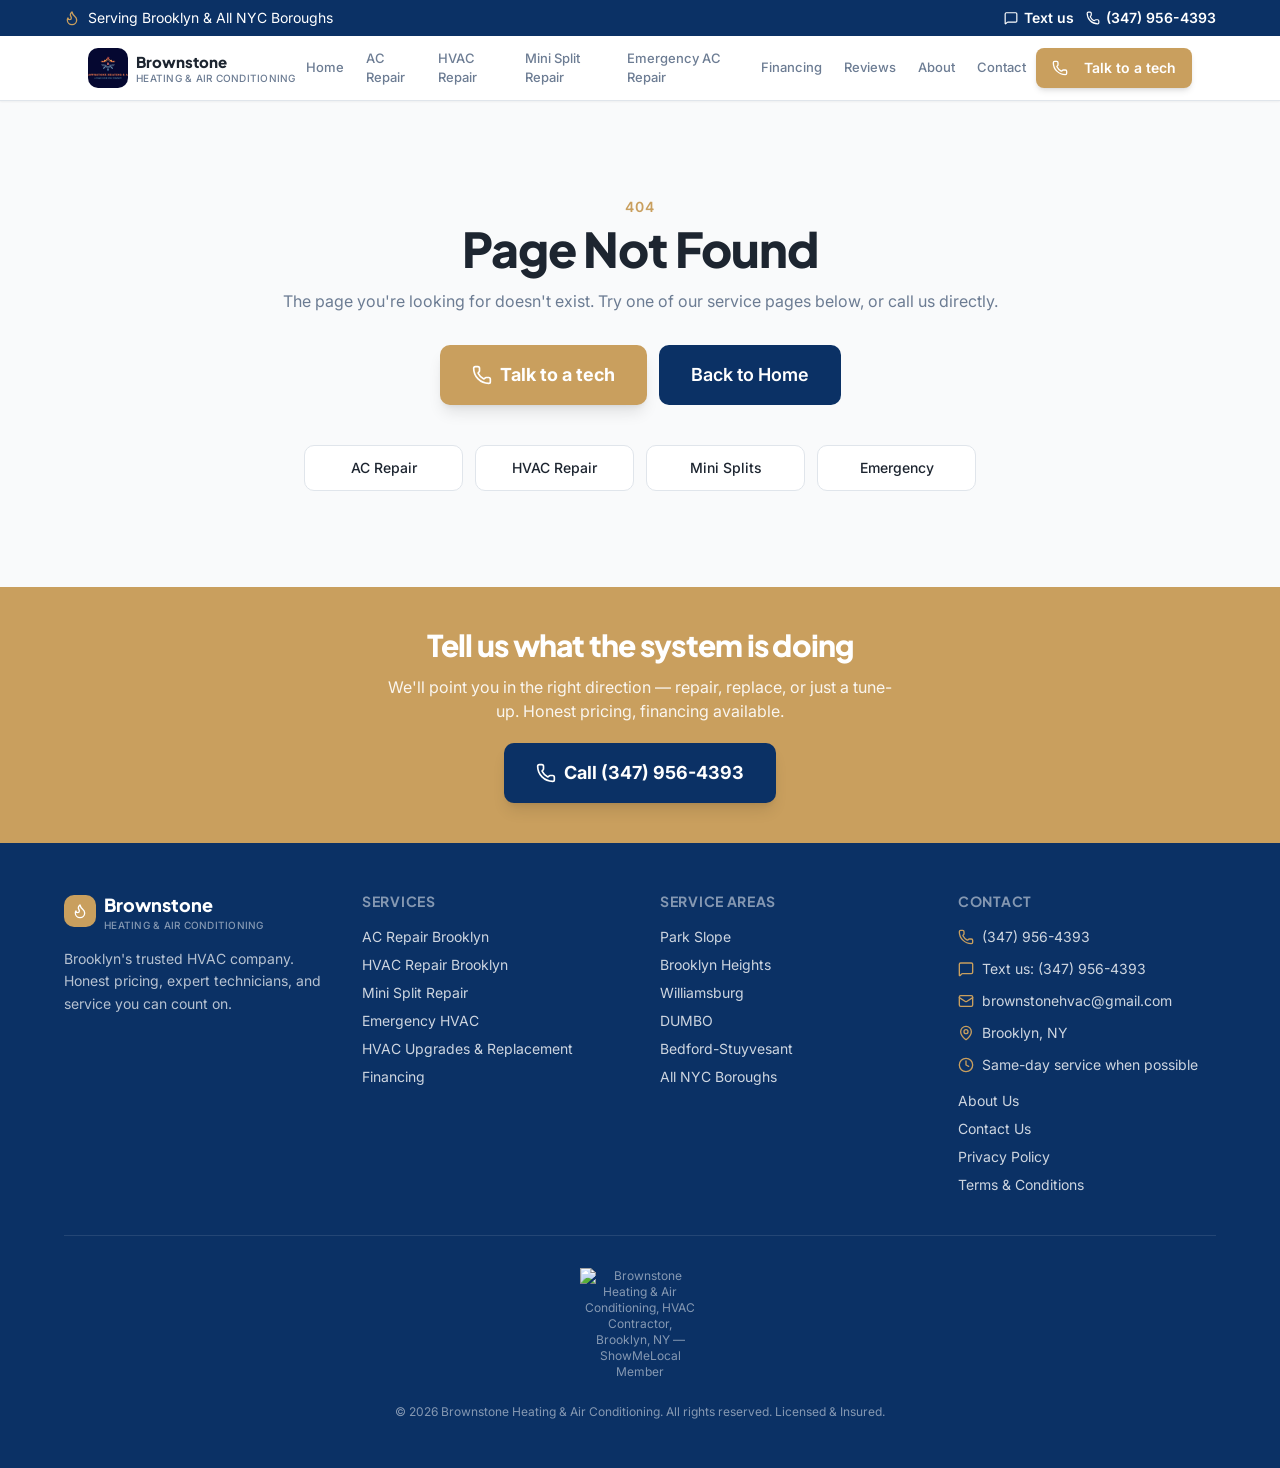
==== index.html @ 606ac4ef "Add files via upload" ====
<!doctype html>
<html lang="en">
  <head>
    <meta charset="UTF-8" />
    <meta name="viewport" content="width=device-width, initial-scale=1.0" />
    <meta name="author" content="Brownstone Heating & Air Conditioning" />
    <meta name="robots" content="index, follow" />

    <!-- Google Tag Manager -->
    <script>(function(w,d,s,l,i){w[l]=w[l]||[];w[l].push({'gtm.start':
    new Date().getTime(),event:'gtm.js'});var f=d.getElementsByTagName(s)[0],
    j=d.createElement(s),dl=l!='dataLayer'?'&l='+l:'';j.async=true;j.src=
    'https://www.googletagmanager.com/gtm.js?id='+i+dl;f.parentNode.insertBefore(j,f);
    })(window,document,'script','dataLayer','GTM-NJ8F8JRH');</script>
    <!-- End Google Tag Manager -->

    <!-- Microsoft Clarity -->
    <script type="text/javascript">
      (function(c,l,a,r,i,t,y){
          c[a]=c[a]||function(){(c[a].q=c[a].q||[]).push(arguments)};
          t=l.createElement(r);t.async=1;t.src="https://www.clarity.ms/tag/"+i;
          y=l.getElementsByTagName(r)[0];y.parentNode.insertBefore(t,y);
      })(window, document, "clarity", "script", "whiaf9d2oq");
    </script>
    <!-- End Microsoft Clarity -->

    <!-- Fallback title (overridden per-route by react-helmet) -->
    <title>AC Repair Brooklyn | Brownstone Heating &amp; Air</title>

    <!-- Route-agnostic OG/Twitter essentials (safe on every page) -->
    <meta property="og:type" content="website" />
    <meta property="og:site_name" content="Brownstone Heating & Air Conditioning" />
    <meta property="og:locale" content="en_US" />
    <meta property="og:image" content="https://brownstoneheatingac.com/og-image.jpg">
    <meta property="og:image:width" content="1200" />
    <meta property="og:image:height" content="630" />
    <meta name="twitter:card" content="summary_large_image" />
    <meta name="twitter:image" content="https://brownstoneheatingac.com/og-image.jpg">

    <script type="application/ld+json">
    {
      "@context": "https://schema.org",
      "@type": "HVACBusiness",
      "@id": "https://brownstoneheatingac.com/#business",
      "name": "Brownstone Heating & Air Conditioning",
      "telephone": "+1-347-956-4393",
      "url": "https://brownstoneheatingac.com",
      "image": "https://brownstoneheatingac.com/og-image.jpg",
      "logo": "https://brownstoneheatingac.com/logo.png",
      "address": {
        "@type": "PostalAddress",
        "addressLocality": "Brooklyn",
        "addressRegion": "NY",
        "postalCode": "11201",
        "addressCountry": "US"
      },
      "geo": {
        "@type": "GeoCoordinates",
        "latitude": 40.6782,
        "longitude": -73.9442
      },
      "areaServed": [
        { "@type": "City", "name": "Brooklyn" },
        { "@type": "City", "name": "Manhattan" },
        { "@type": "City", "name": "Queens" },
        { "@type": "City", "name": "New York" }
      ],
      "openingHoursSpecification": [
        {
          "@type": "OpeningHoursSpecification",
          "dayOfWeek": ["Monday","Tuesday","Wednesday","Thursday","Friday"],
          "opens": "09:00",
          "closes": "17:00"
        },
        {
          "@type": "OpeningHoursSpecification",
          "dayOfWeek": "Sunday",
          "opens": "09:00",
          "closes": "15:00"
        }
      ],
      "priceRange": "$$"
    }
    </script>
    <script type="module" crossorigin src="/assets/index-CJ6NdyYL.js"></script>
    <link rel="stylesheet" crossorigin href="/assets/index-BNsZaKiH.css">
      <meta name="description" content="Brooklyn HVAC company doing AC repair, heating service, and ductless mini split work — same-day appointments when we can." />
      <link rel="canonical" href="https://brownstoneheatingac.com/" />
      <meta property="og:title" content="AC Repair Brooklyn | Brownstone Heating &amp; Air" />
      <meta property="og:description" content="Brooklyn HVAC company doing AC repair, heating service, and ductless mini split work — same-day appointments when we can." />
      <meta property="og:url" content="https://brownstoneheatingac.com/" />
      <meta name="twitter:title" content="AC Repair Brooklyn | Brownstone Heating &amp; Air" />
      <meta name="twitter:description" content="Brooklyn HVAC company doing AC repair, heating service, and ductless mini split work — same-day appointments when we can." />
  </head>

  <body>
    <!-- Google Tag Manager (noscript) -->
    <noscript><iframe src="https://www.googletagmanager.com/ns.html?id=GTM-NJ8F8JRH"
    height="0" width="0" style="display:none;visibility:hidden"></iframe></noscript>
    <!-- End Google Tag Manager (noscript) -->
    <div id="root"></div>
  </body>
</html>
---- assets/index-BNsZaKiH.css ----
@import"https://fonts.googleapis.com/css2?family=Inter:wght@400;500;600;700&family=Plus+Jakarta+Sans:wght@600;700;800&display=swap";*,:before,:after{--tw-border-spacing-x: 0;--tw-border-spacing-y: 0;--tw-translate-x: 0;--tw-translate-y: 0;--tw-rotate: 0;--tw-skew-x: 0;--tw-skew-y: 0;--tw-scale-x: 1;--tw-scale-y: 1;--tw-pan-x: ;--tw-pan-y: ;--tw-pinch-zoom: ;--tw-scroll-snap-strictness: proximity;--tw-gradient-from-position: ;--tw-gradient-via-position: ;--tw-gradient-to-position: ;--tw-ordinal: ;--tw-slashed-zero: ;--tw-numeric-figure: ;--tw-numeric-spacing: ;--tw-numeric-fraction: ;--tw-ring-inset: ;--tw-ring-offset-width: 0px;--tw-ring-offset-color: #fff;--tw-ring-color: rgb(59 130 246 / .5);--tw-ring-offset-shadow: 0 0 #0000;--tw-ring-shadow: 0 0 #0000;--tw-shadow: 0 0 #0000;--tw-shadow-colored: 0 0 #0000;--tw-blur: ;--tw-brightness: ;--tw-contrast: ;--tw-grayscale: ;--tw-hue-rotate: ;--tw-invert: ;--tw-saturate: ;--tw-sepia: ;--tw-drop-shadow: ;--tw-backdrop-blur: ;--tw-backdrop-brightness: ;--tw-backdrop-contrast: ;--tw-backdrop-grayscale: ;--tw-backdrop-hue-rotate: ;--tw-backdrop-invert: ;--tw-backdrop-opacity: ;--tw-backdrop-saturate: ;--tw-backdrop-sepia: ;--tw-contain-size: ;--tw-contain-layout: ;--tw-contain-paint: ;--tw-contain-style: }::backdrop{--tw-border-spacing-x: 0;--tw-border-spacing-y: 0;--tw-translate-x: 0;--tw-translate-y: 0;--tw-rotate: 0;--tw-skew-x: 0;--tw-skew-y: 0;--tw-scale-x: 1;--tw-scale-y: 1;--tw-pan-x: ;--tw-pan-y: ;--tw-pinch-zoom: ;--tw-scroll-snap-strictness: proximity;--tw-gradient-from-position: ;--tw-gradient-via-position: ;--tw-gradient-to-position: ;--tw-ordinal: ;--tw-slashed-zero: ;--tw-numeric-figure: ;--tw-numeric-spacing: ;--tw-numeric-fraction: ;--tw-ring-inset: ;--tw-ring-offset-width: 0px;--tw-ring-offset-color: #fff;--tw-ring-color: rgb(59 130 246 / .5);--tw-ring-offset-shadow: 0 0 #0000;--tw-ring-shadow: 0 0 #0000;--tw-shadow: 0 0 #0000;--tw-shadow-colored: 0 0 #0000;--tw-blur: ;--tw-brightness: ;--tw-contrast: ;--tw-grayscale: ;--tw-hue-rotate: ;--tw-invert: ;--tw-saturate: ;--tw-sepia: ;--tw-drop-shadow: ;--tw-backdrop-blur: ;--tw-backdrop-brightness: ;--tw-backdrop-contrast: ;--tw-backdrop-grayscale: ;--tw-backdrop-hue-rotate: ;--tw-backdrop-invert: ;--tw-backdrop-opacity: ;--tw-backdrop-saturate: ;--tw-backdrop-sepia: ;--tw-contain-size: ;--tw-contain-layout: ;--tw-contain-paint: ;--tw-contain-style: }*,:before,:after{box-sizing:border-box;border-width:0;border-style:solid;border-color:#e5e7eb}:before,:after{--tw-content: ""}html,:host{line-height:1.5;-webkit-text-size-adjust:100%;-moz-tab-size:4;-o-tab-size:4;tab-size:4;font-family:ui-sans-serif,system-ui,sans-serif,"Apple Color Emoji","Segoe UI Emoji",Segoe UI Symbol,"Noto Color Emoji";font-feature-settings:normal;font-variation-settings:normal;-webkit-tap-highlight-color:transparent}body{margin:0;line-height:inherit}hr{height:0;color:inherit;border-top-width:1px}abbr:where([title]){-webkit-text-decoration:underline dotted;text-decoration:underline dotted}h1,h2,h3,h4,h5,h6{font-size:inherit;font-weight:inherit}a{color:inherit;text-decoration:inherit}b,strong{font-weight:bolder}code,kbd,samp,pre{font-family:ui-monospace,SFMono-Regular,Menlo,Monaco,Consolas,Liberation Mono,Courier New,monospace;font-feature-settings:normal;font-variation-settings:normal;font-size:1em}small{font-size:80%}sub,sup{font-size:75%;line-height:0;position:relative;vertical-align:baseline}sub{bottom:-.25em}sup{top:-.5em}table{text-indent:0;border-color:inherit;border-collapse:collapse}button,input,optgroup,select,textarea{font-family:inherit;font-feature-settings:inherit;font-variation-settings:inherit;font-size:100%;font-weight:inherit;line-height:inherit;letter-spacing:inherit;color:inherit;margin:0;padding:0}button,select{text-transform:none}button,input:where([type=button]),input:where([type=reset]),input:where([type=submit]){-webkit-appearance:button;background-color:transparent;background-image:none}:-moz-focusring{outline:auto}:-moz-ui-invalid{box-shadow:none}progress{vertical-align:baseline}::-webkit-inner-spin-button,::-webkit-outer-spin-button{height:auto}[type=search]{-webkit-appearance:textfield;outline-offset:-2px}::-webkit-search-decoration{-webkit-appearance:none}::-webkit-file-upload-button{-webkit-appearance:button;font:inherit}summary{display:list-item}blockquote,dl,dd,h1,h2,h3,h4,h5,h6,hr,figure,p,pre{margin:0}fieldset{margin:0;padding:0}legend{padding:0}ol,ul,menu{list-style:none;margin:0;padding:0}dialog{padding:0}textarea{resize:vertical}input::-moz-placeholder,textarea::-moz-placeholder{opacity:1;color:#9ca3af}input::placeholder,textarea::placeholder{opacity:1;color:#9ca3af}button,[role=button]{cursor:pointer}:disabled{cursor:default}img,svg,video,canvas,audio,iframe,embed,object{display:block;vertical-align:middle}img,video{max-width:100%;height:auto}[hidden]:where(:not([hidden=until-found])){display:none}:root{--background: 210 20% 98%;--foreground: 215 25% 15%;--card: 0 0% 100%;--card-foreground: 215 25% 15%;--popover: 0 0% 100%;--popover-foreground: 215 25% 15%;--primary: 215 80% 22%;--primary-foreground: 0 0% 100%;--secondary: 210 30% 95%;--secondary-foreground: 215 25% 15%;--muted: 210 20% 96%;--muted-foreground: 215 15% 50%;--accent: 36 50% 58%;--accent-foreground: 0 0% 100%;--destructive: 0 84.2% 60.2%;--destructive-foreground: 210 40% 98%;--border: 214 20% 90%;--input: 214 20% 90%;--ring: 215 80% 22%;--radius: .625rem;--trust: 152 60% 40%;--trust-foreground: 0 0% 100%;--emergency: 0 72% 51%;--emergency-foreground: 0 0% 100%;--surface-warm: 30 30% 96%;--brand-slate: 215 30% 35%;--brand-teal: 178 45% 38%;--surface-tint: 215 35% 96%;--brand-deep: 213 51% 25%;--brand-muted: 215 39% 47%;--surface-cool: 210 33% 95%;--brand-amber: 36 50% 58%}.dark{--background: 215 25% 10%;--foreground: 210 20% 96%;--card: 215 25% 13%;--card-foreground: 210 20% 96%;--popover: 215 25% 13%;--popover-foreground: 210 20% 96%;--primary: 215 70% 55%;--primary-foreground: 0 0% 100%;--secondary: 215 20% 18%;--secondary-foreground: 210 20% 96%;--muted: 215 20% 18%;--muted-foreground: 215 15% 60%;--accent: 36 50% 58%;--accent-foreground: 0 0% 100%;--destructive: 0 62.8% 30.6%;--destructive-foreground: 210 40% 98%;--border: 215 20% 20%;--input: 215 20% 20%;--ring: 215 70% 55%}*{border-color:hsl(var(--border))}body{background-color:hsl(var(--background));font-family:Inter,system-ui,sans-serif;color:hsl(var(--foreground));-webkit-font-smoothing:antialiased;-moz-osx-font-smoothing:grayscale}h1,h2,h3,h4,h5,h6{font-family:Plus Jakarta Sans,system-ui,sans-serif;font-weight:700;letter-spacing:-.025em}.\!container{width:100%!important;margin-right:auto!important;margin-left:auto!important;padding-right:2rem!important;padding-left:2rem!important}.container{width:100%;margin-right:auto;margin-left:auto;padding-right:2rem;padding-left:2rem}@media (min-width: 1400px){.\!container{max-width:1400px!important}.container{max-width:1400px}}.sr-only{position:absolute;width:1px;height:1px;padding:0;margin:-1px;overflow:hidden;clip:rect(0,0,0,0);white-space:nowrap;border-width:0}.pointer-events-none{pointer-events:none}.pointer-events-auto{pointer-events:auto}.visible{visibility:visible}.invisible{visibility:hidden}.static{position:static}.fixed{position:fixed}.absolute{position:absolute}.relative{position:relative}.sticky{position:sticky}.inset-0{top:0;right:0;bottom:0;left:0}.-inset-x-12{left:-3rem;right:-3rem}.-inset-y-8{top:-2rem;bottom:-2rem}.inset-x-0{left:0;right:0}.inset-y-0{top:0;bottom:0}.-bottom-12{bottom:-3rem}.-bottom-32{bottom:-8rem}.-left-12{left:-3rem}.-left-3{left:-.75rem}.-left-32{left:-8rem}.-right-12{right:-3rem}.-right-32{right:-8rem}.-right-6{right:-1.5rem}.-top-12{top:-3rem}.-top-3{top:-.75rem}.-top-32{top:-8rem}.-top-6{top:-1.5rem}.bottom-0{bottom:0}.left-0{left:0}.left-1{left:.25rem}.left-1\/2{left:50%}.left-2{left:.5rem}.left-2\.5{left:.625rem}.left-\[-10000px\]{left:-10000px}.left-\[50\%\]{left:50%}.right-0{right:0}.right-1{right:.25rem}.right-2{right:.5rem}.right-3{right:.75rem}.right-4{right:1rem}.top-0{top:0}.top-1\.5{top:.375rem}.top-1\/2{top:50%}.top-2{top:.5rem}.top-3\.5{top:.875rem}.top-4{top:1rem}.top-\[1px\]{top:1px}.top-\[50\%\]{top:50%}.top-\[60\%\]{top:60%}.top-auto{top:auto}.top-full{top:100%}.isolate{isolation:isolate}.z-10{z-index:10}.z-20{z-index:20}.z-50{z-index:50}.z-\[100\]{z-index:100}.z-\[1\]{z-index:1}.-mx-1{margin-left:-.25rem;margin-right:-.25rem}.-mx-2{margin-left:-.5rem;margin-right:-.5rem}.mx-2{margin-left:.5rem;margin-right:.5rem}.mx-3\.5{margin-left:.875rem;margin-right:.875rem}.mx-auto{margin-left:auto;margin-right:auto}.my-0\.5{margin-top:.125rem;margin-bottom:.125rem}.my-1{margin-top:.25rem;margin-bottom:.25rem}.my-10{margin-top:2.5rem;margin-bottom:2.5rem}.my-2{margin-top:.5rem;margin-bottom:.5rem}.my-5{margin-top:1.25rem;margin-bottom:1.25rem}.my-6{margin-top:1.5rem;margin-bottom:1.5rem}.-ml-4{margin-left:-1rem}.-mt-0\.5{margin-top:-.125rem}.-mt-4{margin-top:-1rem}.mb-1{margin-bottom:.25rem}.mb-1\.5{margin-bottom:.375rem}.mb-10{margin-bottom:2.5rem}.mb-12{margin-bottom:3rem}.mb-2{margin-bottom:.5rem}.mb-2\.5{margin-bottom:.625rem}.mb-3{margin-bottom:.75rem}.mb-4{margin-bottom:1rem}.mb-5{margin-bottom:1.25rem}.mb-6{margin-bottom:1.5rem}.mb-7{margin-bottom:1.75rem}.mb-8{margin-bottom:2rem}.ml-1{margin-left:.25rem}.ml-2{margin-left:.5rem}.ml-4{margin-left:1rem}.ml-8{margin-left:2rem}.ml-auto{margin-left:auto}.mr-1{margin-right:.25rem}.mr-2{margin-right:.5rem}.mr-3{margin-right:.75rem}.mt-0\.5{margin-top:.125rem}.mt-1{margin-top:.25rem}.mt-1\.5{margin-top:.375rem}.mt-10{margin-top:2.5rem}.mt-12{margin-top:3rem}.mt-14{margin-top:3.5rem}.mt-2{margin-top:.5rem}.mt-24{margin-top:6rem}.mt-3{margin-top:.75rem}.mt-4{margin-top:1rem}.mt-5{margin-top:1.25rem}.mt-6{margin-top:1.5rem}.mt-8{margin-top:2rem}.mt-auto{margin-top:auto}.line-clamp-1{overflow:hidden;display:-webkit-box;-webkit-box-orient:vertical;-webkit-line-clamp:1}.line-clamp-2{overflow:hidden;display:-webkit-box;-webkit-box-orient:vertical;-webkit-line-clamp:2}.block{display:block}.inline-block{display:inline-block}.inline{display:inline}.flex{display:flex}.inline-flex{display:inline-flex}.table{display:table}.grid{display:grid}.hidden{display:none}.aspect-square{aspect-ratio:1 / 1}.aspect-video{aspect-ratio:16 / 9}.size-4{width:1rem;height:1rem}.h-1{height:.25rem}.h-1\.5{height:.375rem}.h-10{height:2.5rem}.h-11{height:2.75rem}.h-12{height:3rem}.h-16{height:4rem}.h-2{height:.5rem}.h-2\.5{height:.625rem}.h-3{height:.75rem}.h-3\.5{height:.875rem}.h-4{height:1rem}.h-5{height:1.25rem}.h-56{height:14rem}.h-6{height:1.5rem}.h-64{height:16rem}.h-7{height:1.75rem}.h-8{height:2rem}.h-9{height:2.25rem}.h-\[18px\]{height:18px}.h-\[1px\]{height:1px}.h-\[20px\]{height:20px}.h-\[22px\]{height:22px}.h-\[2px\]{height:2px}.h-\[320px\]{height:320px}.h-\[480px\]{height:480px}.h-\[var\(--radix-navigation-menu-viewport-height\)\]{height:var(--radix-navigation-menu-viewport-height)}.h-\[var\(--radix-select-trigger-height\)\]{height:var(--radix-select-trigger-height)}.h-auto{height:auto}.h-full{height:100%}.h-px{height:1px}.h-svh{height:100svh}.max-h-96{max-height:24rem}.max-h-\[300px\]{max-height:300px}.max-h-\[520px\]{max-height:520px}.max-h-\[600px\]{max-height:600px}.max-h-screen{max-height:100vh}.min-h-0{min-height:0px}.min-h-\[80px\]{min-height:80px}.min-h-svh{min-height:100svh}.w-0{width:0px}.w-1{width:.25rem}.w-10{width:2.5rem}.w-11{width:2.75rem}.w-12{width:3rem}.w-16{width:4rem}.w-2{width:.5rem}.w-2\.5{width:.625rem}.w-3{width:.75rem}.w-3\.5{width:.875rem}.w-3\/4{width:75%}.w-4{width:1rem}.w-5{width:1.25rem}.w-6{width:1.5rem}.w-64{width:16rem}.w-7{width:1.75rem}.w-72{width:18rem}.w-8{width:2rem}.w-9{width:2.25rem}.w-\[--sidebar-width\]{width:var(--sidebar-width)}.w-\[100px\]{width:100px}.w-\[120px\]{width:120px}.w-\[18px\]{width:18px}.w-\[1px\]{width:1px}.w-\[20px\]{width:20px}.w-\[22px\]{width:22px}.w-\[480px\]{width:480px}.w-\[4px\]{width:4px}.w-auto{width:auto}.w-full{width:100%}.w-max{width:-moz-max-content;width:max-content}.w-px{width:1px}.min-w-0{min-width:0px}.min-w-5{min-width:1.25rem}.min-w-\[12rem\]{min-width:12rem}.min-w-\[8rem\]{min-width:8rem}.min-w-\[var\(--radix-select-trigger-width\)\]{min-width:var(--radix-select-trigger-width)}.max-w-2xl{max-width:42rem}.max-w-3xl{max-width:48rem}.max-w-4xl{max-width:56rem}.max-w-5xl{max-width:64rem}.max-w-6xl{max-width:72rem}.max-w-\[--skeleton-width\]{max-width:var(--skeleton-width)}.max-w-\[280px\]{max-width:280px}.max-w-\[320px\]{max-width:320px}.max-w-\[420px\]{max-width:420px}.max-w-lg{max-width:32rem}.max-w-max{max-width:-moz-max-content;max-width:max-content}.max-w-md{max-width:28rem}.max-w-xl{max-width:36rem}.max-w-xs{max-width:20rem}.flex-1{flex:1 1 0%}.flex-shrink-0,.shrink-0{flex-shrink:0}.grow{flex-grow:1}.grow-0{flex-grow:0}.basis-full{flex-basis:100%}.caption-bottom{caption-side:bottom}.border-collapse{border-collapse:collapse}.-translate-x-1\/2{--tw-translate-x: -50%;transform:translate(var(--tw-translate-x),var(--tw-translate-y)) rotate(var(--tw-rotate)) skew(var(--tw-skew-x)) skewY(var(--tw-skew-y)) scaleX(var(--tw-scale-x)) scaleY(var(--tw-scale-y))}.-translate-x-px{--tw-translate-x: -1px;transform:translate(var(--tw-translate-x),var(--tw-translate-y)) rotate(var(--tw-rotate)) skew(var(--tw-skew-x)) skewY(var(--tw-skew-y)) scaleX(var(--tw-scale-x)) scaleY(var(--tw-scale-y))}.-translate-y-1\/2{--tw-translate-y: -50%;transform:translate(var(--tw-translate-x),var(--tw-translate-y)) rotate(var(--tw-rotate)) skew(var(--tw-skew-x)) skewY(var(--tw-skew-y)) scaleX(var(--tw-scale-x)) scaleY(var(--tw-scale-y))}.translate-x-\[-50\%\]{--tw-translate-x: -50%;transform:translate(var(--tw-translate-x),var(--tw-translate-y)) rotate(var(--tw-rotate)) skew(var(--tw-skew-x)) skewY(var(--tw-skew-y)) scaleX(var(--tw-scale-x)) scaleY(var(--tw-scale-y))}.translate-x-px{--tw-translate-x: 1px;transform:translate(var(--tw-translate-x),var(--tw-translate-y)) rotate(var(--tw-rotate)) skew(var(--tw-skew-x)) skewY(var(--tw-skew-y)) scaleX(var(--tw-scale-x)) scaleY(var(--tw-scale-y))}.translate-y-\[-50\%\]{--tw-translate-y: -50%;transform:translate(var(--tw-translate-x),var(--tw-translate-y)) rotate(var(--tw-rotate)) skew(var(--tw-skew-x)) skewY(var(--tw-skew-y)) scaleX(var(--tw-scale-x)) scaleY(var(--tw-scale-y))}.rotate-45{--tw-rotate: 45deg;transform:translate(var(--tw-translate-x),var(--tw-translate-y)) rotate(var(--tw-rotate)) skew(var(--tw-skew-x)) skewY(var(--tw-skew-y)) scaleX(var(--tw-scale-x)) scaleY(var(--tw-scale-y))}.rotate-90{--tw-rotate: 90deg;transform:translate(var(--tw-translate-x),var(--tw-translate-y)) rotate(var(--tw-rotate)) skew(var(--tw-skew-x)) skewY(var(--tw-skew-y)) scaleX(var(--tw-scale-x)) scaleY(var(--tw-scale-y))}.transform{transform:translate(var(--tw-translate-x),var(--tw-translate-y)) rotate(var(--tw-rotate)) skew(var(--tw-skew-x)) skewY(var(--tw-skew-y)) scaleX(var(--tw-scale-x)) scaleY(var(--tw-scale-y))}@keyframes fade-up{0%{opacity:0;transform:translateY(20px)}to{opacity:1;transform:translateY(0)}}.animate-fade-up{animation:fade-up .6s ease-out forwards}@keyframes pulse{50%{opacity:.5}}.animate-pulse{animation:pulse 2s cubic-bezier(.4,0,.6,1) infinite}@keyframes pulse-glow{0%,to{box-shadow:0 0 #c99f5e73}50%{box-shadow:0 0 0 12px #c99f5e00}}.animate-pulse-glow{animation:pulse-glow 2s ease-in-out infinite}@keyframes spin{to{transform:rotate(360deg)}}.animate-spin{animation:spin 1s linear infinite}.cursor-default{cursor:default}.cursor-pointer{cursor:pointer}.touch-none{touch-action:none}.select-none{-webkit-user-select:none;-moz-user-select:none;user-select:none}.resize-none{resize:none}.list-decimal{list-style-type:decimal}.list-disc{list-style-type:disc}.list-none{list-style-type:none}.grid-cols-1{grid-template-columns:repeat(1,minmax(0,1fr))}.grid-cols-2{grid-template-columns:repeat(2,minmax(0,1fr))}.grid-cols-3{grid-template-columns:repeat(3,minmax(0,1fr))}.flex-row{flex-direction:row}.flex-col{flex-direction:column}.flex-col-reverse{flex-direction:column-reverse}.flex-wrap{flex-wrap:wrap}.items-start{align-items:flex-start}.items-end{align-items:flex-end}.items-center{align-items:center}.items-baseline{align-items:baseline}.items-stretch{align-items:stretch}.justify-end{justify-content:flex-end}.justify-center{justify-content:center}.justify-between{justify-content:space-between}.gap-0\.5{gap:.125rem}.gap-1{gap:.25rem}.gap-1\.5{gap:.375rem}.gap-10{gap:2.5rem}.gap-12{gap:3rem}.gap-2{gap:.5rem}.gap-2\.5{gap:.625rem}.gap-3{gap:.75rem}.gap-3\.5{gap:.875rem}.gap-4{gap:1rem}.gap-5{gap:1.25rem}.gap-6{gap:1.5rem}.gap-8{gap:2rem}.gap-x-2{-moz-column-gap:.5rem;column-gap:.5rem}.gap-x-3{-moz-column-gap:.75rem;column-gap:.75rem}.gap-x-4{-moz-column-gap:1rem;column-gap:1rem}.gap-x-5{-moz-column-gap:1.25rem;column-gap:1.25rem}.gap-x-6{-moz-column-gap:1.5rem;column-gap:1.5rem}.gap-y-1{row-gap:.25rem}.gap-y-1\.5{row-gap:.375rem}.gap-y-2{row-gap:.5rem}.gap-y-3{row-gap:.75rem}.space-x-1>:not([hidden])~:not([hidden]){--tw-space-x-reverse: 0;margin-right:calc(.25rem * var(--tw-space-x-reverse));margin-left:calc(.25rem * calc(1 - var(--tw-space-x-reverse)))}.space-x-4>:not([hidden])~:not([hidden]){--tw-space-x-reverse: 0;margin-right:calc(1rem * var(--tw-space-x-reverse));margin-left:calc(1rem * calc(1 - var(--tw-space-x-reverse)))}.space-y-0\.5>:not([hidden])~:not([hidden]){--tw-space-y-reverse: 0;margin-top:calc(.125rem * calc(1 - var(--tw-space-y-reverse)));margin-bottom:calc(.125rem * var(--tw-space-y-reverse))}.space-y-1>:not([hidden])~:not([hidden]){--tw-space-y-reverse: 0;margin-top:calc(.25rem * calc(1 - var(--tw-space-y-reverse)));margin-bottom:calc(.25rem * var(--tw-space-y-reverse))}.space-y-1\.5>:not([hidden])~:not([hidden]){--tw-space-y-reverse: 0;margin-top:calc(.375rem * calc(1 - var(--tw-space-y-reverse)));margin-bottom:calc(.375rem * var(--tw-space-y-reverse))}.space-y-10>:not([hidden])~:not([hidden]){--tw-space-y-reverse: 0;margin-top:calc(2.5rem * calc(1 - var(--tw-space-y-reverse)));margin-bottom:calc(2.5rem * var(--tw-space-y-reverse))}.space-y-2>:not([hidden])~:not([hidden]){--tw-space-y-reverse: 0;margin-top:calc(.5rem * calc(1 - var(--tw-space-y-reverse)));margin-bottom:calc(.5rem * var(--tw-space-y-reverse))}.space-y-2\.5>:not([hidden])~:not([hidden]){--tw-space-y-reverse: 0;margin-top:calc(.625rem * calc(1 - var(--tw-space-y-reverse)));margin-bottom:calc(.625rem * var(--tw-space-y-reverse))}.space-y-3>:not([hidden])~:not([hidden]){--tw-space-y-reverse: 0;margin-top:calc(.75rem * calc(1 - var(--tw-space-y-reverse)));margin-bottom:calc(.75rem * var(--tw-space-y-reverse))}.space-y-4>:not([hidden])~:not([hidden]){--tw-space-y-reverse: 0;margin-top:calc(1rem * calc(1 - var(--tw-space-y-reverse)));margin-bottom:calc(1rem * var(--tw-space-y-reverse))}.space-y-5>:not([hidden])~:not([hidden]){--tw-space-y-reverse: 0;margin-top:calc(1.25rem * calc(1 - var(--tw-space-y-reverse)));margin-bottom:calc(1.25rem * var(--tw-space-y-reverse))}.space-y-6>:not([hidden])~:not([hidden]){--tw-space-y-reverse: 0;margin-top:calc(1.5rem * calc(1 - var(--tw-space-y-reverse)));margin-bottom:calc(1.5rem * var(--tw-space-y-reverse))}.space-y-7>:not([hidden])~:not([hidden]){--tw-space-y-reverse: 0;margin-top:calc(1.75rem * calc(1 - var(--tw-space-y-reverse)));margin-bottom:calc(1.75rem * var(--tw-space-y-reverse))}.space-y-8>:not([hidden])~:not([hidden]){--tw-space-y-reverse: 0;margin-top:calc(2rem * calc(1 - var(--tw-space-y-reverse)));margin-bottom:calc(2rem * var(--tw-space-y-reverse))}.divide-x>:not([hidden])~:not([hidden]){--tw-divide-x-reverse: 0;border-right-width:calc(1px * var(--tw-divide-x-reverse));border-left-width:calc(1px * calc(1 - var(--tw-divide-x-reverse)))}.divide-border>:not([hidden])~:not([hidden]){border-color:hsl(var(--border))}.overflow-auto{overflow:auto}.overflow-hidden{overflow:hidden}.overflow-x-auto{overflow-x:auto}.overflow-y-auto{overflow-y:auto}.overflow-x-hidden{overflow-x:hidden}.truncate{overflow:hidden;text-overflow:ellipsis;white-space:nowrap}.whitespace-nowrap{white-space:nowrap}.break-words{overflow-wrap:break-word}.break-all{word-break:break-all}.rounded{border-radius:.25rem}.rounded-2xl{border-radius:1rem}.rounded-\[2px\]{border-radius:2px}.rounded-\[inherit\]{border-radius:inherit}.rounded-full{border-radius:9999px}.rounded-lg{border-radius:var(--radius)}.rounded-md{border-radius:calc(var(--radius) - 2px)}.rounded-sm{border-radius:calc(var(--radius) - 4px)}.rounded-xl{border-radius:.75rem}.rounded-r-lg{border-top-right-radius:var(--radius);border-bottom-right-radius:var(--radius)}.rounded-r-md{border-top-right-radius:calc(var(--radius) - 2px);border-bottom-right-radius:calc(var(--radius) - 2px)}.rounded-t-\[10px\]{border-top-left-radius:10px;border-top-right-radius:10px}.rounded-tl-sm{border-top-left-radius:calc(var(--radius) - 4px)}.border{border-width:1px}.border-2{border-width:2px}.border-\[1\.5px\]{border-width:1.5px}.border-y{border-top-width:1px;border-bottom-width:1px}.border-y-2{border-top-width:2px;border-bottom-width:2px}.border-b{border-bottom-width:1px}.border-b-4{border-bottom-width:4px}.border-l{border-left-width:1px}.border-l-2{border-left-width:2px}.border-l-4{border-left-width:4px}.border-r{border-right-width:1px}.border-t{border-top-width:1px}.border-dashed{border-style:dashed}.border-\[--color-border\]{border-color:var(--color-border)}.border-\[hsl\(212_70\%_45\%\)\]{--tw-border-opacity: 1;border-color:hsl(212 70% 45% / var(--tw-border-opacity, 1))}.border-accent{border-color:hsl(var(--accent))}.border-accent\/20{border-color:hsl(var(--accent) / .2)}.border-accent\/30{border-color:hsl(var(--accent) / .3)}.border-amber-300{--tw-border-opacity: 1;border-color:rgb(252 211 77 / var(--tw-border-opacity, 1))}.border-amber-500\/30{border-color:#f59e0b4d}.border-amber-500\/40{border-color:#f59e0b66}.border-blue-300{--tw-border-opacity: 1;border-color:rgb(147 197 253 / var(--tw-border-opacity, 1))}.border-border{border-color:hsl(var(--border))}.border-border\/50{border-color:hsl(var(--border) / .5)}.border-border\/60{border-color:hsl(var(--border) / .6)}.border-border\/70{border-color:hsl(var(--border) / .7)}.border-brand-amber{border-color:hsl(var(--brand-amber))}.border-brand-deep{border-color:hsl(var(--brand-deep))}.border-brand-deep\/15{border-color:hsl(var(--brand-deep) / .15)}.border-brand-muted{border-color:hsl(var(--brand-muted))}.border-brand-muted\/20{border-color:hsl(var(--brand-muted) / .2)}.border-brand-slate{border-color:hsl(var(--brand-slate))}.border-destructive{border-color:hsl(var(--destructive))}.border-destructive\/30{border-color:hsl(var(--destructive) / .3)}.border-destructive\/40{border-color:hsl(var(--destructive) / .4)}.border-destructive\/50{border-color:hsl(var(--destructive) / .5)}.border-emergency\/20{border-color:hsl(var(--emergency) / .2)}.border-emergency\/40{border-color:hsl(var(--emergency) / .4)}.border-green-300{--tw-border-opacity: 1;border-color:rgb(134 239 172 / var(--tw-border-opacity, 1))}.border-input{border-color:hsl(var(--input))}.border-primary{border-color:hsl(var(--primary))}.border-primary-foreground\/10{border-color:hsl(var(--primary-foreground) / .1)}.border-primary-foreground\/15{border-color:hsl(var(--primary-foreground) / .15)}.border-primary-foreground\/30{border-color:hsl(var(--primary-foreground) / .3)}.border-purple-300{--tw-border-opacity: 1;border-color:rgb(216 180 254 / var(--tw-border-opacity, 1))}.border-sidebar-border{border-color:hsl(var(--sidebar-border, 220 13% 91%))}.border-transparent{border-color:transparent}.border-l-transparent{border-left-color:transparent}.border-t-transparent{border-top-color:transparent}.bg-\[\#A97832\]{--tw-bg-opacity: 1;background-color:rgb(169 120 50 / var(--tw-bg-opacity, 1))}.bg-\[\#A97832\]\/10{background-color:#a978321a}.bg-\[--color-bg\]{background-color:var(--color-bg)}.bg-accent{background-color:hsl(var(--accent))}.bg-accent\/10{background-color:hsl(var(--accent) / .1)}.bg-accent\/15{background-color:hsl(var(--accent) / .15)}.bg-accent\/5{background-color:hsl(var(--accent) / .05)}.bg-accent\/90{background-color:hsl(var(--accent) / .9)}.bg-amber-100{--tw-bg-opacity: 1;background-color:rgb(254 243 199 / var(--tw-bg-opacity, 1))}.bg-amber-50{--tw-bg-opacity: 1;background-color:rgb(255 251 235 / var(--tw-bg-opacity, 1))}.bg-amber-500{--tw-bg-opacity: 1;background-color:rgb(245 158 11 / var(--tw-bg-opacity, 1))}.bg-amber-500\/5{background-color:#f59e0b0d}.bg-background{background-color:hsl(var(--background))}.bg-background\/50{background-color:hsl(var(--background) / .5)}.bg-black\/80{background-color:#000c}.bg-blue-100{--tw-bg-opacity: 1;background-color:rgb(219 234 254 / var(--tw-bg-opacity, 1))}.bg-blue-600{--tw-bg-opacity: 1;background-color:rgb(37 99 235 / var(--tw-bg-opacity, 1))}.bg-border{background-color:hsl(var(--border))}.bg-border\/60{background-color:hsl(var(--border) / .6)}.bg-brand-amber\/10{background-color:hsl(var(--brand-amber) / .1)}.bg-brand-deep{background-color:hsl(var(--brand-deep))}.bg-brand-deep\/10{background-color:hsl(var(--brand-deep) / .1)}.bg-brand-muted\/10{background-color:hsl(var(--brand-muted) / .1)}.bg-brand-slate\/10{background-color:hsl(var(--brand-slate) / .1)}.bg-brand-slate\/5{background-color:hsl(var(--brand-slate) / .05)}.bg-card{background-color:hsl(var(--card))}.bg-card\/95{background-color:hsl(var(--card) / .95)}.bg-destructive{background-color:hsl(var(--destructive))}.bg-destructive\/10{background-color:hsl(var(--destructive) / .1)}.bg-destructive\/15{background-color:hsl(var(--destructive) / .15)}.bg-destructive\/5{background-color:hsl(var(--destructive) / .05)}.bg-emergency{background-color:hsl(var(--emergency))}.bg-emergency\/10{background-color:hsl(var(--emergency) / .1)}.bg-emergency\/5{background-color:hsl(var(--emergency) / .05)}.bg-foreground{background-color:hsl(var(--foreground))}.bg-green-100{--tw-bg-opacity: 1;background-color:rgb(220 252 231 / var(--tw-bg-opacity, 1))}.bg-green-600{--tw-bg-opacity: 1;background-color:rgb(22 163 74 / var(--tw-bg-opacity, 1))}.bg-muted{background-color:hsl(var(--muted))}.bg-muted\/20{background-color:hsl(var(--muted) / .2)}.bg-muted\/30{background-color:hsl(var(--muted) / .3)}.bg-muted\/40{background-color:hsl(var(--muted) / .4)}.bg-muted\/50{background-color:hsl(var(--muted) / .5)}.bg-muted\/60{background-color:hsl(var(--muted) / .6)}.bg-popover{background-color:hsl(var(--popover))}.bg-primary{background-color:hsl(var(--primary))}.bg-primary-foreground{background-color:hsl(var(--primary-foreground))}.bg-primary-foreground\/10{background-color:hsl(var(--primary-foreground) / .1)}.bg-primary-foreground\/5{background-color:hsl(var(--primary-foreground) / .05)}.bg-primary\/10{background-color:hsl(var(--primary) / .1)}.bg-primary\/5{background-color:hsl(var(--primary) / .05)}.bg-primary\/90{background-color:hsl(var(--primary) / .9)}.bg-purple-100{--tw-bg-opacity: 1;background-color:rgb(243 232 255 / var(--tw-bg-opacity, 1))}.bg-secondary{background-color:hsl(var(--secondary))}.bg-sidebar{background-color:hsl(var(--sidebar-background, 0 0% 98%))}.bg-sidebar-border{background-color:hsl(var(--sidebar-border, 220 13% 91%))}.bg-surface-cool{background-color:hsl(var(--surface-cool))}.bg-surface-tint{background-color:hsl(var(--surface-tint))}.bg-surface-warm{background-color:hsl(var(--surface-warm))}.bg-transparent{background-color:transparent}.bg-trust{background-color:hsl(var(--trust))}.bg-trust\/10{background-color:hsl(var(--trust) / .1)}.bg-white{--tw-bg-opacity: 1;background-color:rgb(255 255 255 / var(--tw-bg-opacity, 1))}.bg-gradient-to-b{background-image:linear-gradient(to bottom,var(--tw-gradient-stops))}.bg-gradient-to-r{background-image:linear-gradient(to right,var(--tw-gradient-stops))}.from-\[hsl\(212_70\%_45\%\)\]{--tw-gradient-from: hsl(212 70% 45%) var(--tw-gradient-from-position);--tw-gradient-to: hsl(212 70% 45% / 0) var(--tw-gradient-to-position);--tw-gradient-stops: var(--tw-gradient-from), var(--tw-gradient-to)}.from-accent{--tw-gradient-from: hsl(var(--accent)) var(--tw-gradient-from-position);--tw-gradient-to: hsl(var(--accent) / 0) var(--tw-gradient-to-position);--tw-gradient-stops: var(--tw-gradient-from), var(--tw-gradient-to)}.from-emergency\/15{--tw-gradient-from: hsl(var(--emergency) / .15) var(--tw-gradient-from-position);--tw-gradient-to: hsl(var(--emergency) / 0) var(--tw-gradient-to-position);--tw-gradient-stops: var(--tw-gradient-from), var(--tw-gradient-to)}.from-primary{--tw-gradient-from: hsl(var(--primary)) var(--tw-gradient-from-position);--tw-gradient-to: hsl(var(--primary) / 0) var(--tw-gradient-to-position);--tw-gradient-stops: var(--tw-gradient-from), var(--tw-gradient-to)}.from-surface-warm\/60{--tw-gradient-from: hsl(var(--surface-warm) / .6) var(--tw-gradient-from-position);--tw-gradient-to: hsl(var(--surface-warm) / 0) var(--tw-gradient-to-position);--tw-gradient-stops: var(--tw-gradient-from), var(--tw-gradient-to)}.via-accent{--tw-gradient-to: hsl(var(--accent) / 0) var(--tw-gradient-to-position);--tw-gradient-stops: var(--tw-gradient-from), hsl(var(--accent)) var(--tw-gradient-via-position), var(--tw-gradient-to)}.via-accent\/60{--tw-gradient-to: hsl(var(--accent) / 0) var(--tw-gradient-to-position);--tw-gradient-stops: var(--tw-gradient-from), hsl(var(--accent) / .6) var(--tw-gradient-via-position), var(--tw-gradient-to)}.via-primary\/95{--tw-gradient-to: hsl(var(--primary) / 0) var(--tw-gradient-to-position);--tw-gradient-stops: var(--tw-gradient-from), hsl(var(--primary) / .95) var(--tw-gradient-via-position), var(--tw-gradient-to)}.via-transparent{--tw-gradient-to: rgb(0 0 0 / 0) var(--tw-gradient-to-position);--tw-gradient-stops: var(--tw-gradient-from), transparent var(--tw-gradient-via-position), var(--tw-gradient-to)}.to-\[\#A97832\]{--tw-gradient-to: #A97832 var(--tw-gradient-to-position)}.to-accent\/60{--tw-gradient-to: hsl(var(--accent) / .6) var(--tw-gradient-to-position)}.to-emergency\/20{--tw-gradient-to: hsl(var(--emergency) / .2) var(--tw-gradient-to-position)}.to-primary\/70{--tw-gradient-to: hsl(var(--primary) / .7) var(--tw-gradient-to-position)}.to-surface-warm\/80{--tw-gradient-to: hsl(var(--surface-warm) / .8) var(--tw-gradient-to-position)}.to-transparent{--tw-gradient-to: transparent var(--tw-gradient-to-position)}.fill-accent{fill:hsl(var(--accent))}.fill-current{fill:currentColor}.object-contain{-o-object-fit:contain;object-fit:contain}.object-cover{-o-object-fit:cover;object-fit:cover}.p-0{padding:0}.p-1{padding:.25rem}.p-2{padding:.5rem}.p-2\.5{padding:.625rem}.p-3{padding:.75rem}.p-3\.5{padding:.875rem}.p-4{padding:1rem}.p-5{padding:1.25rem}.p-6{padding:1.5rem}.p-7{padding:1.75rem}.p-8{padding:2rem}.p-\[1px\]{padding:1px}.\!py-10{padding-top:2.5rem!important;padding-bottom:2.5rem!important}.\!py-12{padding-top:3rem!important;padding-bottom:3rem!important}.\!py-14{padding-top:3.5rem!important;padding-bottom:3.5rem!important}.\!py-16{padding-top:4rem!important;padding-bottom:4rem!important}.\!py-20{padding-top:5rem!important;padding-bottom:5rem!important}.\!py-6{padding-top:1.5rem!important;padding-bottom:1.5rem!important}.\!py-8{padding-top:2rem!important;padding-bottom:2rem!important}.px-1{padding-left:.25rem;padding-right:.25rem}.px-1\.5{padding-left:.375rem;padding-right:.375rem}.px-2{padding-left:.5rem;padding-right:.5rem}.px-2\.5{padding-left:.625rem;padding-right:.625rem}.px-3{padding-left:.75rem;padding-right:.75rem}.px-4{padding-left:1rem;padding-right:1rem}.px-5{padding-left:1.25rem;padding-right:1.25rem}.px-6{padding-left:1.5rem;padding-right:1.5rem}.px-7{padding-left:1.75rem;padding-right:1.75rem}.px-8{padding-left:2rem;padding-right:2rem}.py-0\.5{padding-top:.125rem;padding-bottom:.125rem}.py-1{padding-top:.25rem;padding-bottom:.25rem}.py-1\.5{padding-top:.375rem;padding-bottom:.375rem}.py-12{padding-top:3rem;padding-bottom:3rem}.py-14{padding-top:3.5rem;padding-bottom:3.5rem}.py-16{padding-top:4rem;padding-bottom:4rem}.py-2{padding-top:.5rem;padding-bottom:.5rem}.py-2\.5{padding-top:.625rem;padding-bottom:.625rem}.py-3{padding-top:.75rem;padding-bottom:.75rem}.py-3\.5{padding-top:.875rem;padding-bottom:.875rem}.py-4{padding-top:1rem;padding-bottom:1rem}.py-5{padding-top:1.25rem;padding-bottom:1.25rem}.py-6{padding-top:1.5rem;padding-bottom:1.5rem}.py-8{padding-top:2rem;padding-bottom:2rem}.\!pb-12{padding-bottom:3rem!important}.\!pb-14{padding-bottom:3.5rem!important}.\!pb-24{padding-bottom:6rem!important}.\!pb-8{padding-bottom:2rem!important}.\!pt-10{padding-top:2.5rem!important}.\!pt-20{padding-top:5rem!important}.pb-2{padding-bottom:.5rem}.pb-3{padding-bottom:.75rem}.pb-32{padding-bottom:8rem}.pb-4{padding-bottom:1rem}.pb-5{padding-bottom:1.25rem}.pl-12{padding-left:3rem}.pl-2\.5{padding-left:.625rem}.pl-4{padding-left:1rem}.pl-5{padding-left:1.25rem}.pl-6{padding-left:1.5rem}.pl-8{padding-left:2rem}.pr-1\.5{padding-right:.375rem}.pr-2{padding-right:.5rem}.pr-2\.5{padding-right:.625rem}.pr-3{padding-right:.75rem}.pr-5{padding-right:1.25rem}.pr-6{padding-right:1.5rem}.pr-8{padding-right:2rem}.pt-0{padding-top:0}.pt-1{padding-top:.25rem}.pt-1\.5{padding-top:.375rem}.pt-10{padding-top:2.5rem}.pt-2{padding-top:.5rem}.pt-3{padding-top:.75rem}.pt-4{padding-top:1rem}.pt-5{padding-top:1.25rem}.pt-8{padding-top:2rem}.text-left{text-align:left}.text-center{text-align:center}.align-top{vertical-align:top}.align-middle{vertical-align:middle}.font-heading{font-family:Plus Jakarta Sans,system-ui,sans-serif}.font-mono{font-family:ui-monospace,SFMono-Regular,Menlo,Monaco,Consolas,Liberation Mono,Courier New,monospace}.text-2xl{font-size:1.5rem;line-height:2rem}.text-3xl{font-size:1.875rem;line-height:2.25rem}.text-4xl{font-size:2.25rem;line-height:2.5rem}.text-5xl{font-size:3rem;line-height:1}.text-\[0\.8rem\]{font-size:.8rem}.text-\[0\.95em\]{font-size:.95em}.text-\[10px\]{font-size:10px}.text-\[11px\]{font-size:11px}.text-\[13px\]{font-size:13px}.text-\[15px\]{font-size:15px}.text-\[2\.25rem\]{font-size:2.25rem}.text-base{font-size:1rem;line-height:1.5rem}.text-lg{font-size:1.125rem;line-height:1.75rem}.text-sm{font-size:.875rem;line-height:1.25rem}.text-xl{font-size:1.25rem;line-height:1.75rem}.text-xs{font-size:.75rem;line-height:1rem}.font-black{font-weight:900}.font-bold{font-weight:700}.font-extrabold{font-weight:800}.font-medium{font-weight:500}.font-normal{font-weight:400}.font-semibold{font-weight:600}.uppercase{text-transform:uppercase}.italic{font-style:italic}.tabular-nums{--tw-numeric-spacing: tabular-nums;font-variant-numeric:var(--tw-ordinal) var(--tw-slashed-zero) var(--tw-numeric-figure) var(--tw-numeric-spacing) var(--tw-numeric-fraction)}.leading-\[1\.05\]{line-height:1.05}.leading-\[1\.1\]{line-height:1.1}.leading-none{line-height:1}.leading-relaxed{line-height:1.625}.leading-snug{line-height:1.375}.leading-tight{line-height:1.25}.tracking-\[-0\.015em\]{letter-spacing:-.015em}.tracking-\[-0\.02em\]{letter-spacing:-.02em}.tracking-\[0\.12em\]{letter-spacing:.12em}.tracking-\[0\.15em\]{letter-spacing:.15em}.tracking-\[0\.18em\]{letter-spacing:.18em}.tracking-\[0\.2em\]{letter-spacing:.2em}.tracking-tight{letter-spacing:-.025em}.tracking-wide{letter-spacing:.025em}.tracking-wider{letter-spacing:.05em}.tracking-widest{letter-spacing:.1em}.text-\[\#A97832\]{--tw-text-opacity: 1;color:rgb(169 120 50 / var(--tw-text-opacity, 1))}.text-\[hsl\(212_70\%_45\%\)\]{--tw-text-opacity: 1;color:hsl(212 70% 45% / var(--tw-text-opacity, 1))}.text-accent{color:hsl(var(--accent))}.text-accent-foreground{color:hsl(var(--accent-foreground))}.text-accent-foreground\/90{color:hsl(var(--accent-foreground) / .9)}.text-accent\/10{color:hsl(var(--accent) / .1)}.text-amber-600{--tw-text-opacity: 1;color:rgb(217 119 6 / var(--tw-text-opacity, 1))}.text-amber-700{--tw-text-opacity: 1;color:rgb(180 83 9 / var(--tw-text-opacity, 1))}.text-amber-800{--tw-text-opacity: 1;color:rgb(146 64 14 / var(--tw-text-opacity, 1))}.text-blue-600{--tw-text-opacity: 1;color:rgb(37 99 235 / var(--tw-text-opacity, 1))}.text-blue-800{--tw-text-opacity: 1;color:rgb(30 64 175 / var(--tw-text-opacity, 1))}.text-brand-deep{color:hsl(var(--brand-deep))}.text-brand-muted{color:hsl(var(--brand-muted))}.text-brand-muted\/70{color:hsl(var(--brand-muted) / .7)}.text-brand-slate{color:hsl(var(--brand-slate))}.text-brand-teal{color:hsl(var(--brand-teal))}.text-card-foreground{color:hsl(var(--card-foreground))}.text-current{color:currentColor}.text-destructive{color:hsl(var(--destructive))}.text-destructive-foreground{color:hsl(var(--destructive-foreground))}.text-emergency{color:hsl(var(--emergency))}.text-emergency-foreground{color:hsl(var(--emergency-foreground))}.text-foreground{color:hsl(var(--foreground))}.text-foreground\/50{color:hsl(var(--foreground) / .5)}.text-foreground\/75{color:hsl(var(--foreground) / .75)}.text-foreground\/80{color:hsl(var(--foreground) / .8)}.text-foreground\/85{color:hsl(var(--foreground) / .85)}.text-foreground\/90{color:hsl(var(--foreground) / .9)}.text-green-600{--tw-text-opacity: 1;color:rgb(22 163 74 / var(--tw-text-opacity, 1))}.text-green-700{--tw-text-opacity: 1;color:rgb(21 128 61 / var(--tw-text-opacity, 1))}.text-green-800{--tw-text-opacity: 1;color:rgb(22 101 52 / var(--tw-text-opacity, 1))}.text-muted-foreground{color:hsl(var(--muted-foreground))}.text-muted-foreground\/50{color:hsl(var(--muted-foreground) / .5)}.text-muted-foreground\/80{color:hsl(var(--muted-foreground) / .8)}.text-popover-foreground{color:hsl(var(--popover-foreground))}.text-primary{color:hsl(var(--primary))}.text-primary-foreground{color:hsl(var(--primary-foreground))}.text-primary-foreground\/50{color:hsl(var(--primary-foreground) / .5)}.text-primary-foreground\/60{color:hsl(var(--primary-foreground) / .6)}.text-primary-foreground\/70{color:hsl(var(--primary-foreground) / .7)}.text-primary-foreground\/75{color:hsl(var(--primary-foreground) / .75)}.text-primary-foreground\/80{color:hsl(var(--primary-foreground) / .8)}.text-primary-foreground\/85{color:hsl(var(--primary-foreground) / .85)}.text-primary-foreground\/90{color:hsl(var(--primary-foreground) / .9)}.text-primary\/70{color:hsl(var(--primary) / .7)}.text-purple-800{--tw-text-opacity: 1;color:rgb(107 33 168 / var(--tw-text-opacity, 1))}.text-secondary-foreground{color:hsl(var(--secondary-foreground))}.text-sidebar-foreground{color:hsl(var(--sidebar-foreground, 240 5.3% 26.1%))}.text-trust{color:hsl(var(--trust))}.text-trust-foreground{color:hsl(var(--trust-foreground))}.text-white{--tw-text-opacity: 1;color:rgb(255 255 255 / var(--tw-text-opacity, 1))}.underline{text-decoration-line:underline}.underline-offset-4{text-underline-offset:4px}.opacity-0{opacity:0}.opacity-30{opacity:.3}.opacity-50{opacity:.5}.opacity-60{opacity:.6}.opacity-70{opacity:.7}.opacity-90{opacity:.9}.opacity-\[0\.12\]{opacity:.12}.opacity-\[0\.15\]{opacity:.15}.opacity-\[0\.16\]{opacity:.16}.opacity-\[0\.18\]{opacity:.18}.shadow{--tw-shadow: 0 1px 3px 0 rgb(0 0 0 / .1), 0 1px 2px -1px rgb(0 0 0 / .1);--tw-shadow-colored: 0 1px 3px 0 var(--tw-shadow-color), 0 1px 2px -1px var(--tw-shadow-color);box-shadow:var(--tw-ring-offset-shadow, 0 0 #0000),var(--tw-ring-shadow, 0 0 #0000),var(--tw-shadow)}.shadow-2xl{--tw-shadow: 0 25px 50px -12px rgb(0 0 0 / .25);--tw-shadow-colored: 0 25px 50px -12px var(--tw-shadow-color);box-shadow:var(--tw-ring-offset-shadow, 0 0 #0000),var(--tw-ring-shadow, 0 0 #0000),var(--tw-shadow)}.shadow-\[0_-4px_20px_rgba\(0\,0\,0\,0\.1\)\]{--tw-shadow: 0 -4px 20px rgba(0,0,0,.1);--tw-shadow-colored: 0 -4px 20px var(--tw-shadow-color);box-shadow:var(--tw-ring-offset-shadow, 0 0 #0000),var(--tw-ring-shadow, 0 0 #0000),var(--tw-shadow)}.shadow-\[0_0_0_1px_hsl\(var\(--sidebar-border\)\)\]{--tw-shadow: 0 0 0 1px hsl(var(--sidebar-border));--tw-shadow-colored: 0 0 0 1px var(--tw-shadow-color);box-shadow:var(--tw-ring-offset-shadow, 0 0 #0000),var(--tw-ring-shadow, 0 0 #0000),var(--tw-shadow)}.shadow-\[0_1px_0_hsl\(var\(--border\)\)\,0_18px_40px_-22px_hsl\(var\(--brand-deep\)\/0\.28\)\]{--tw-shadow: 0 1px 0 hsl(var(--border)),0 18px 40px -22px hsl(var(--brand-deep)/.28);--tw-shadow-colored: 0 1px 0 var(--tw-shadow-color), 0 18px 40px -22px var(--tw-shadow-color);box-shadow:var(--tw-ring-offset-shadow, 0 0 #0000),var(--tw-ring-shadow, 0 0 #0000),var(--tw-shadow)}.shadow-\[inset_0_-1px_0_hsl\(var\(--brand-deep\)\/0\.12\)\]{--tw-shadow: inset 0 -1px 0 hsl(var(--brand-deep)/.12);--tw-shadow-colored: inset 0 -1px 0 var(--tw-shadow-color);box-shadow:var(--tw-ring-offset-shadow, 0 0 #0000),var(--tw-ring-shadow, 0 0 #0000),var(--tw-shadow)}.shadow-lg{--tw-shadow: 0 10px 15px -3px rgb(0 0 0 / .1), 0 4px 6px -4px rgb(0 0 0 / .1);--tw-shadow-colored: 0 10px 15px -3px var(--tw-shadow-color), 0 4px 6px -4px var(--tw-shadow-color);box-shadow:var(--tw-ring-offset-shadow, 0 0 #0000),var(--tw-ring-shadow, 0 0 #0000),var(--tw-shadow)}.shadow-md{--tw-shadow: 0 4px 6px -1px rgb(0 0 0 / .1), 0 2px 4px -2px rgb(0 0 0 / .1);--tw-shadow-colored: 0 4px 6px -1px var(--tw-shadow-color), 0 2px 4px -2px var(--tw-shadow-color);box-shadow:var(--tw-ring-offset-shadow, 0 0 #0000),var(--tw-ring-shadow, 0 0 #0000),var(--tw-shadow)}.shadow-none{--tw-shadow: 0 0 #0000;--tw-shadow-colored: 0 0 #0000;box-shadow:var(--tw-ring-offset-shadow, 0 0 #0000),var(--tw-ring-shadow, 0 0 #0000),var(--tw-shadow)}.shadow-sm{--tw-shadow: 0 1px 2px 0 rgb(0 0 0 / .05);--tw-shadow-colored: 0 1px 2px 0 var(--tw-shadow-color);box-shadow:var(--tw-ring-offset-shadow, 0 0 #0000),var(--tw-ring-shadow, 0 0 #0000),var(--tw-shadow)}.shadow-xl{--tw-shadow: 0 20px 25px -5px rgb(0 0 0 / .1), 0 8px 10px -6px rgb(0 0 0 / .1);--tw-shadow-colored: 0 20px 25px -5px var(--tw-shadow-color), 0 8px 10px -6px var(--tw-shadow-color);box-shadow:var(--tw-ring-offset-shadow, 0 0 #0000),var(--tw-ring-shadow, 0 0 #0000),var(--tw-shadow)}.outline-none{outline:2px solid transparent;outline-offset:2px}.outline{outline-style:solid}.ring-0{--tw-ring-offset-shadow: var(--tw-ring-inset) 0 0 0 var(--tw-ring-offset-width) var(--tw-ring-offset-color);--tw-ring-shadow: var(--tw-ring-inset) 0 0 0 calc(0px + var(--tw-ring-offset-width)) var(--tw-ring-color);box-shadow:var(--tw-ring-offset-shadow),var(--tw-ring-shadow),var(--tw-shadow, 0 0 #0000)}.ring-1{--tw-ring-offset-shadow: var(--tw-ring-inset) 0 0 0 var(--tw-ring-offset-width) var(--tw-ring-offset-color);--tw-ring-shadow: var(--tw-ring-inset) 0 0 0 calc(1px + var(--tw-ring-offset-width)) var(--tw-ring-color);box-shadow:var(--tw-ring-offset-shadow),var(--tw-ring-shadow),var(--tw-shadow, 0 0 #0000)}.ring-2{--tw-ring-offset-shadow: var(--tw-ring-inset) 0 0 0 var(--tw-ring-offset-width) var(--tw-ring-offset-color);--tw-ring-shadow: var(--tw-ring-inset) 0 0 0 calc(2px + var(--tw-ring-offset-width)) var(--tw-ring-color);box-shadow:var(--tw-ring-offset-shadow),var(--tw-ring-shadow),var(--tw-shadow, 0 0 #0000)}.ring-brand-slate\/20{--tw-ring-color: hsl(var(--brand-slate) / .2)}.ring-ring{--tw-ring-color: hsl(var(--ring))}.ring-sidebar-ring{--tw-ring-color: hsl(var(--sidebar-ring, 217.2 91.2% 59.8%))}.ring-offset-background{--tw-ring-offset-color: hsl(var(--background))}.filter{filter:var(--tw-blur) var(--tw-brightness) var(--tw-contrast) var(--tw-grayscale) var(--tw-hue-rotate) var(--tw-invert) var(--tw-saturate) var(--tw-sepia) var(--tw-drop-shadow)}.backdrop-blur-md{--tw-backdrop-blur: blur(12px);-webkit-backdrop-filter:var(--tw-backdrop-blur) var(--tw-backdrop-brightness) var(--tw-backdrop-contrast) var(--tw-backdrop-grayscale) var(--tw-backdrop-hue-rotate) var(--tw-backdrop-invert) var(--tw-backdrop-opacity) var(--tw-backdrop-saturate) var(--tw-backdrop-sepia);backdrop-filter:var(--tw-backdrop-blur) var(--tw-backdrop-brightness) var(--tw-backdrop-contrast) var(--tw-backdrop-grayscale) var(--tw-backdrop-hue-rotate) var(--tw-backdrop-invert) var(--tw-backdrop-opacity) var(--tw-backdrop-saturate) var(--tw-backdrop-sepia)}.backdrop-blur-sm{--tw-backdrop-blur: blur(4px);-webkit-backdrop-filter:var(--tw-backdrop-blur) var(--tw-backdrop-brightness) var(--tw-backdrop-contrast) var(--tw-backdrop-grayscale) var(--tw-backdrop-hue-rotate) var(--tw-backdrop-invert) var(--tw-backdrop-opacity) var(--tw-backdrop-saturate) var(--tw-backdrop-sepia);backdrop-filter:var(--tw-backdrop-blur) var(--tw-backdrop-brightness) var(--tw-backdrop-contrast) var(--tw-backdrop-grayscale) var(--tw-backdrop-hue-rotate) var(--tw-backdrop-invert) var(--tw-backdrop-opacity) var(--tw-backdrop-saturate) var(--tw-backdrop-sepia)}.transition{transition-property:color,background-color,border-color,text-decoration-color,fill,stroke,opacity,box-shadow,transform,filter,-webkit-backdrop-filter;transition-property:color,background-color,border-color,text-decoration-color,fill,stroke,opacity,box-shadow,transform,filter,backdrop-filter;transition-property:color,background-color,border-color,text-decoration-color,fill,stroke,opacity,box-shadow,transform,filter,backdrop-filter,-webkit-backdrop-filter;transition-timing-function:cubic-bezier(.4,0,.2,1);transition-duration:.15s}.transition-\[left\,right\,width\]{transition-property:left,right,width;transition-timing-function:cubic-bezier(.4,0,.2,1);transition-duration:.15s}.transition-\[margin\,opa\]{transition-property:margin,opa;transition-timing-function:cubic-bezier(.4,0,.2,1);transition-duration:.15s}.transition-\[width\,height\,padding\]{transition-property:width,height,padding;transition-timing-function:cubic-bezier(.4,0,.2,1);transition-duration:.15s}.transition-\[width\]{transition-property:width;transition-timing-function:cubic-bezier(.4,0,.2,1);transition-duration:.15s}.transition-all{transition-property:all;transition-timing-function:cubic-bezier(.4,0,.2,1);transition-duration:.15s}.transition-colors{transition-property:color,background-color,border-color,text-decoration-color,fill,stroke;transition-timing-function:cubic-bezier(.4,0,.2,1);transition-duration:.15s}.transition-opacity{transition-property:opacity;transition-timing-function:cubic-bezier(.4,0,.2,1);transition-duration:.15s}.transition-shadow{transition-property:box-shadow;transition-timing-function:cubic-bezier(.4,0,.2,1);transition-duration:.15s}.transition-transform{transition-property:transform;transition-timing-function:cubic-bezier(.4,0,.2,1);transition-duration:.15s}.duration-1000{transition-duration:1s}.duration-200{transition-duration:.2s}.duration-300{transition-duration:.3s}.ease-in-out{transition-timing-function:cubic-bezier(.4,0,.2,1)}.ease-linear{transition-timing-function:linear}@keyframes enter{0%{opacity:var(--tw-enter-opacity, 1);transform:translate3d(var(--tw-enter-translate-x, 0),var(--tw-enter-translate-y, 0),0) scale3d(var(--tw-enter-scale, 1),var(--tw-enter-scale, 1),var(--tw-enter-scale, 1)) rotate(var(--tw-enter-rotate, 0))}}@keyframes exit{to{opacity:var(--tw-exit-opacity, 1);transform:translate3d(var(--tw-exit-translate-x, 0),var(--tw-exit-translate-y, 0),0) scale3d(var(--tw-exit-scale, 1),var(--tw-exit-scale, 1),var(--tw-exit-scale, 1)) rotate(var(--tw-exit-rotate, 0))}}.animate-in{animation-name:enter;animation-duration:.15s;--tw-enter-opacity: initial;--tw-enter-scale: initial;--tw-enter-rotate: initial;--tw-enter-translate-x: initial;--tw-enter-translate-y: initial}.fade-in-0{--tw-enter-opacity: 0}.fade-in-80{--tw-enter-opacity: .8}.zoom-in-95{--tw-enter-scale: .95}.duration-1000{animation-duration:1s}.duration-200{animation-duration:.2s}.duration-300{animation-duration:.3s}.ease-in-out{animation-timing-function:cubic-bezier(.4,0,.2,1)}.ease-linear{animation-timing-function:linear}.running{animation-play-state:running}.text-balance{text-wrap:balance}.section-padding{padding:4rem 1rem}@media (min-width: 768px){.section-padding{padding:6rem 2rem}}.container-narrow{margin-left:auto;margin-right:auto;max-width:72rem}.bg-grain{background-image:url("data:image/svg+xml;utf8,<svg xmlns='http://www.w3.org/2000/svg' width='160' height='160'><filter id='n'><feTurbulence type='fractalNoise' baseFrequency='0.9' numOctaves='2' stitchTiles='stitch'/><feColorMatrix values='0 0 0 0 0  0 0 0 0 0  0 0 0 0 0  0 0 0 0.55 0'/></filter><rect width='100%' height='100%' filter='url(%23n)' opacity='0.45'/></svg>");background-size:160px 160px;background-repeat:repeat}.bg-glow-blue{background-image:radial-gradient(ellipse at center,hsl(212 70% 45% / .1),transparent 70%)}.shadow-premium{box-shadow:0 1px 2px #0000000a,0 8px 24px -12px #1f3a5f24,inset 0 1px #ffffffb3}.bg-glow-blue-strong{background-image:radial-gradient(ellipse at center,hsl(212 70% 45% / .22),transparent 70%)}.bg-glow-bronze{background-image:radial-gradient(ellipse at center,rgba(169,120,50,.12),transparent 70%)}.drop-cap:first-letter{float:left;font-family:Plus Jakarta Sans,system-ui,sans-serif;font-size:3.4em;line-height:.85;font-weight:800;color:#1f3c60;padding:.05em .12em 0 0;margin-top:.05em}.card-lift{transition:transform .25s ease,box-shadow .25s ease,border-color .25s ease}.card-lift:hover{transform:translateY(-4px) rotate(.3deg)}@keyframes draw-line{0%{width:0;opacity:0}to{width:1.75rem;opacity:1}}@keyframes fade-up-soft{0%{opacity:0;transform:translateY(18px) scale(.99)}to{opacity:1;transform:translateY(0) scale(1)}}.animate-draw-line{animation:draw-line .8s ease-out forwards}.animate-fade-up-soft{animation:fade-up-soft .7s ease-out forwards}@media (prefers-reduced-motion: reduce){.animate-draw-line,.animate-fade-up-soft{animation:none;opacity:1;width:1.75rem;transform:none}.card-lift:hover{transform:none}}body>div[style*="position: fixed"][class*=ti-],body>div[style*="position:fixed"][class*=ti-],body>.ti-widget[style*=fixed]{display:none!important}.marker\:font-bold *::marker{font-weight:700}.marker\:text-brand-deep *::marker{color:hsl(var(--brand-deep))}.marker\:font-bold::marker{font-weight:700}.marker\:text-brand-deep::marker{color:hsl(var(--brand-deep))}.file\:border-0::file-selector-button{border-width:0px}.file\:bg-transparent::file-selector-button{background-color:transparent}.file\:text-sm::file-selector-button{font-size:.875rem;line-height:1.25rem}.file\:font-medium::file-selector-button{font-weight:500}.file\:text-foreground::file-selector-button{color:hsl(var(--foreground))}.placeholder\:text-muted-foreground::-moz-placeholder{color:hsl(var(--muted-foreground))}.placeholder\:text-muted-foreground::placeholder{color:hsl(var(--muted-foreground))}.after\:absolute:after{content:var(--tw-content);position:absolute}.after\:-inset-2:after{content:var(--tw-content);top:-.5rem;right:-.5rem;bottom:-.5rem;left:-.5rem}.after\:inset-y-0:after{content:var(--tw-content);top:0;bottom:0}.after\:left-1\/2:after{content:var(--tw-content);left:50%}.after\:w-1:after{content:var(--tw-content);width:.25rem}.after\:w-\[2px\]:after{content:var(--tw-content);width:2px}.after\:-translate-x-1\/2:after{content:var(--tw-content);--tw-translate-x: -50%;transform:translate(var(--tw-translate-x),var(--tw-translate-y)) rotate(var(--tw-rotate)) skew(var(--tw-skew-x)) skewY(var(--tw-skew-y)) scaleX(var(--tw-scale-x)) scaleY(var(--tw-scale-y))}.first\:rounded-l-md:first-child{border-top-left-radius:calc(var(--radius) - 2px);border-bottom-left-radius:calc(var(--radius) - 2px)}.first\:border-l:first-child{border-left-width:1px}.last\:rounded-r-md:last-child{border-top-right-radius:calc(var(--radius) - 2px);border-bottom-right-radius:calc(var(--radius) - 2px)}.last\:border-b-0:last-child{border-bottom-width:0px}.focus-within\:relative:focus-within{position:relative}.focus-within\:z-20:focus-within{z-index:20}.hover\:scale-\[1\.02\]:hover{--tw-scale-x: 1.02;--tw-scale-y: 1.02;transform:translate(var(--tw-translate-x),var(--tw-translate-y)) rotate(var(--tw-rotate)) skew(var(--tw-skew-x)) skewY(var(--tw-skew-y)) scaleX(var(--tw-scale-x)) scaleY(var(--tw-scale-y))}.hover\:gap-3:hover{gap:.75rem}.hover\:border-accent\/30:hover{border-color:hsl(var(--accent) / .3)}.hover\:border-accent\/40:hover{border-color:hsl(var(--accent) / .4)}.hover\:border-brand-muted\/50:hover{border-color:hsl(var(--brand-muted) / .5)}.hover\:border-brand-muted\/60:hover{border-color:hsl(var(--brand-muted) / .6)}.hover\:border-brand-slate\/40:hover{border-color:hsl(var(--brand-slate) / .4)}.hover\:bg-accent:hover{background-color:hsl(var(--accent))}.hover\:bg-accent\/90:hover{background-color:hsl(var(--accent) / .9)}.hover\:bg-background\/40:hover{background-color:hsl(var(--background) / .4)}.hover\:bg-card\/90:hover{background-color:hsl(var(--card) / .9)}.hover\:bg-destructive\/80:hover{background-color:hsl(var(--destructive) / .8)}.hover\:bg-destructive\/90:hover{background-color:hsl(var(--destructive) / .9)}.hover\:bg-emergency\/5:hover{background-color:hsl(var(--emergency) / .05)}.hover\:bg-emergency\/90:hover{background-color:hsl(var(--emergency) / .9)}.hover\:bg-muted:hover{background-color:hsl(var(--muted))}.hover\:bg-muted\/30:hover{background-color:hsl(var(--muted) / .3)}.hover\:bg-muted\/50:hover{background-color:hsl(var(--muted) / .5)}.hover\:bg-primary:hover{background-color:hsl(var(--primary))}.hover\:bg-primary-foreground\/20:hover{background-color:hsl(var(--primary-foreground) / .2)}.hover\:bg-primary-foreground\/90:hover{background-color:hsl(var(--primary-foreground) / .9)}.hover\:bg-primary\/80:hover{background-color:hsl(var(--primary) / .8)}.hover\:bg-primary\/90:hover{background-color:hsl(var(--primary) / .9)}.hover\:bg-secondary:hover{background-color:hsl(var(--secondary))}.hover\:bg-secondary\/80:hover{background-color:hsl(var(--secondary) / .8)}.hover\:bg-sidebar-accent:hover{background-color:hsl(var(--sidebar-accent, 240 4.8% 95.9%))}.hover\:bg-white\/90:hover{background-color:#ffffffe6}.hover\:text-accent:hover{color:hsl(var(--accent))}.hover\:text-accent-foreground:hover{color:hsl(var(--accent-foreground))}.hover\:text-foreground:hover{color:hsl(var(--foreground))}.hover\:text-muted-foreground:hover{color:hsl(var(--muted-foreground))}.hover\:text-primary-foreground:hover{color:hsl(var(--primary-foreground))}.hover\:text-sidebar-accent-foreground:hover{color:hsl(var(--sidebar-accent-foreground, 240 5.9% 10%))}.hover\:underline:hover{text-decoration-line:underline}.hover\:no-underline:hover{text-decoration-line:none}.hover\:opacity-100:hover{opacity:1}.hover\:shadow-\[0_0_0_1px_hsl\(var\(--sidebar-accent\)\)\]:hover{--tw-shadow: 0 0 0 1px hsl(var(--sidebar-accent));--tw-shadow-colored: 0 0 0 1px var(--tw-shadow-color);box-shadow:var(--tw-ring-offset-shadow, 0 0 #0000),var(--tw-ring-shadow, 0 0 #0000),var(--tw-shadow)}.hover\:shadow-\[0_1px_0_hsl\(var\(--border\)\)\,0_22px_44px_-20px_hsl\(var\(--brand-deep\)\/0\.34\)\]:hover{--tw-shadow: 0 1px 0 hsl(var(--border)),0 22px 44px -20px hsl(var(--brand-deep)/.34);--tw-shadow-colored: 0 1px 0 var(--tw-shadow-color), 0 22px 44px -20px var(--tw-shadow-color);box-shadow:var(--tw-ring-offset-shadow, 0 0 #0000),var(--tw-ring-shadow, 0 0 #0000),var(--tw-shadow)}.hover\:shadow-lg:hover{--tw-shadow: 0 10px 15px -3px rgb(0 0 0 / .1), 0 4px 6px -4px rgb(0 0 0 / .1);--tw-shadow-colored: 0 10px 15px -3px var(--tw-shadow-color), 0 4px 6px -4px var(--tw-shadow-color);box-shadow:var(--tw-ring-offset-shadow, 0 0 #0000),var(--tw-ring-shadow, 0 0 #0000),var(--tw-shadow)}.hover\:shadow-md:hover{--tw-shadow: 0 4px 6px -1px rgb(0 0 0 / .1), 0 2px 4px -2px rgb(0 0 0 / .1);--tw-shadow-colored: 0 4px 6px -1px var(--tw-shadow-color), 0 2px 4px -2px var(--tw-shadow-color);box-shadow:var(--tw-ring-offset-shadow, 0 0 #0000),var(--tw-ring-shadow, 0 0 #0000),var(--tw-shadow)}.hover\:shadow-premium-hover:hover{box-shadow:0 1px 2px #0000000d,0 14px 32px -14px #1f3a5f38,inset 0 1px #fffc}.hover\:after\:bg-sidebar-border:hover:after{content:var(--tw-content);background-color:hsl(var(--sidebar-border, 220 13% 91%))}.focus\:border-accent:focus{border-color:hsl(var(--accent))}.focus\:bg-accent:focus{background-color:hsl(var(--accent))}.focus\:bg-primary:focus{background-color:hsl(var(--primary))}.focus\:text-accent-foreground:focus{color:hsl(var(--accent-foreground))}.focus\:text-primary-foreground:focus{color:hsl(var(--primary-foreground))}.focus\:opacity-100:focus{opacity:1}.focus\:outline-none:focus{outline:2px solid transparent;outline-offset:2px}.focus\:ring-2:focus{--tw-ring-offset-shadow: var(--tw-ring-inset) 0 0 0 var(--tw-ring-offset-width) var(--tw-ring-offset-color);--tw-ring-shadow: var(--tw-ring-inset) 0 0 0 calc(2px + var(--tw-ring-offset-width)) var(--tw-ring-color);box-shadow:var(--tw-ring-offset-shadow),var(--tw-ring-shadow),var(--tw-shadow, 0 0 #0000)}.focus\:ring-accent\/50:focus{--tw-ring-color: hsl(var(--accent) / .5)}.focus\:ring-ring:focus{--tw-ring-color: hsl(var(--ring))}.focus\:ring-offset-2:focus{--tw-ring-offset-width: 2px}.focus-visible\:outline-none:focus-visible{outline:2px solid transparent;outline-offset:2px}.focus-visible\:ring-1:focus-visible{--tw-ring-offset-shadow: var(--tw-ring-inset) 0 0 0 var(--tw-ring-offset-width) var(--tw-ring-offset-color);--tw-ring-shadow: var(--tw-ring-inset) 0 0 0 calc(1px + var(--tw-ring-offset-width)) var(--tw-ring-color);box-shadow:var(--tw-ring-offset-shadow),var(--tw-ring-shadow),var(--tw-shadow, 0 0 #0000)}.focus-visible\:ring-2:focus-visible{--tw-ring-offset-shadow: var(--tw-ring-inset) 0 0 0 var(--tw-ring-offset-width) var(--tw-ring-offset-color);--tw-ring-shadow: var(--tw-ring-inset) 0 0 0 calc(2px + var(--tw-ring-offset-width)) var(--tw-ring-color);box-shadow:var(--tw-ring-offset-shadow),var(--tw-ring-shadow),var(--tw-shadow, 0 0 #0000)}.focus-visible\:ring-ring:focus-visible{--tw-ring-color: hsl(var(--ring))}.focus-visible\:ring-sidebar-ring:focus-visible{--tw-ring-color: hsl(var(--sidebar-ring, 217.2 91.2% 59.8%))}.focus-visible\:ring-offset-1:focus-visible{--tw-ring-offset-width: 1px}.focus-visible\:ring-offset-2:focus-visible{--tw-ring-offset-width: 2px}.focus-visible\:ring-offset-background:focus-visible{--tw-ring-offset-color: hsl(var(--background))}.active\:bg-sidebar-accent:active{background-color:hsl(var(--sidebar-accent, 240 4.8% 95.9%))}.active\:text-sidebar-accent-foreground:active{color:hsl(var(--sidebar-accent-foreground, 240 5.9% 10%))}.disabled\:pointer-events-none:disabled{pointer-events:none}.disabled\:cursor-default:disabled{cursor:default}.disabled\:cursor-not-allowed:disabled{cursor:not-allowed}.disabled\:opacity-50:disabled{opacity:.5}.disabled\:opacity-60:disabled{opacity:.6}.group\/menu-item:focus-within .group-focus-within\/menu-item\:opacity-100{opacity:1}.group:hover .group-hover\:gap-2{gap:.5rem}.group:hover .group-hover\:bg-brand-muted\/15{background-color:hsl(var(--brand-muted) / .15)}.group:hover .group-hover\:text-accent{color:hsl(var(--accent))}.group:hover .group-hover\:text-brand-deep{color:hsl(var(--brand-deep))}.group\/menu-item:hover .group-hover\/menu-item\:opacity-100,.group:hover .group-hover\:opacity-100{opacity:1}.group.destructive .group-\[\.destructive\]\:border-muted\/40{border-color:hsl(var(--muted) / .4)}.group.toaster .group-\[\.toaster\]\:border-border{border-color:hsl(var(--border))}.group.toast .group-\[\.toast\]\:bg-muted{background-color:hsl(var(--muted))}.group.toast .group-\[\.toast\]\:bg-primary{background-color:hsl(var(--primary))}.group.toaster .group-\[\.toaster\]\:bg-background{background-color:hsl(var(--background))}.group.destructive .group-\[\.destructive\]\:text-red-300{--tw-text-opacity: 1;color:rgb(252 165 165 / var(--tw-text-opacity, 1))}.group.toast .group-\[\.toast\]\:text-muted-foreground{color:hsl(var(--muted-foreground))}.group.toast .group-\[\.toast\]\:text-primary-foreground{color:hsl(var(--primary-foreground))}.group.toaster .group-\[\.toaster\]\:text-foreground{color:hsl(var(--foreground))}.group.toaster .group-\[\.toaster\]\:shadow-lg{--tw-shadow: 0 10px 15px -3px rgb(0 0 0 / .1), 0 4px 6px -4px rgb(0 0 0 / .1);--tw-shadow-colored: 0 10px 15px -3px var(--tw-shadow-color), 0 4px 6px -4px var(--tw-shadow-color);box-shadow:var(--tw-ring-offset-shadow, 0 0 #0000),var(--tw-ring-shadow, 0 0 #0000),var(--tw-shadow)}.group.destructive .group-\[\.destructive\]\:hover\:border-destructive\/30:hover{border-color:hsl(var(--destructive) / .3)}.group.destructive .group-\[\.destructive\]\:hover\:bg-destructive:hover{background-color:hsl(var(--destructive))}.group.destructive .group-\[\.destructive\]\:hover\:text-destructive-foreground:hover{color:hsl(var(--destructive-foreground))}.group.destructive .group-\[\.destructive\]\:hover\:text-red-50:hover{--tw-text-opacity: 1;color:rgb(254 242 242 / var(--tw-text-opacity, 1))}.group.destructive .group-\[\.destructive\]\:focus\:ring-destructive:focus{--tw-ring-color: hsl(var(--destructive))}.group.destructive .group-\[\.destructive\]\:focus\:ring-red-400:focus{--tw-ring-opacity: 1;--tw-ring-color: rgb(248 113 113 / var(--tw-ring-opacity, 1))}.group.destructive .group-\[\.destructive\]\:focus\:ring-offset-red-600:focus{--tw-ring-offset-color: #dc2626}.peer\/menu-button:hover~.peer-hover\/menu-button\:text-sidebar-accent-foreground{color:hsl(var(--sidebar-accent-foreground, 240 5.9% 10%))}.peer:disabled~.peer-disabled\:cursor-not-allowed{cursor:not-allowed}.peer:disabled~.peer-disabled\:opacity-70{opacity:.7}.has-\[\[data-variant\=inset\]\]\:bg-sidebar:has([data-variant=inset]){background-color:hsl(var(--sidebar-background, 0 0% 98%))}.has-\[\:disabled\]\:opacity-50:has(:disabled){opacity:.5}.group\/menu-item:has([data-sidebar=menu-action]) .group-has-\[\[data-sidebar\=menu-action\]\]\/menu-item\:pr-8{padding-right:2rem}.aria-disabled\:pointer-events-none[aria-disabled=true]{pointer-events:none}.aria-disabled\:opacity-50[aria-disabled=true]{opacity:.5}.aria-selected\:bg-accent[aria-selected=true]{background-color:hsl(var(--accent))}.aria-selected\:bg-accent\/50[aria-selected=true]{background-color:hsl(var(--accent) / .5)}.aria-selected\:text-accent-foreground[aria-selected=true]{color:hsl(var(--accent-foreground))}.aria-selected\:text-muted-foreground[aria-selected=true]{color:hsl(var(--muted-foreground))}.aria-selected\:opacity-100[aria-selected=true]{opacity:1}.aria-selected\:opacity-30[aria-selected=true]{opacity:.3}.data-\[disabled\=true\]\:pointer-events-none[data-disabled=true],.data-\[disabled\]\:pointer-events-none[data-disabled]{pointer-events:none}.data-\[panel-group-direction\=vertical\]\:h-px[data-panel-group-direction=vertical]{height:1px}.data-\[panel-group-direction\=vertical\]\:w-full[data-panel-group-direction=vertical]{width:100%}.data-\[side\=bottom\]\:translate-y-1[data-side=bottom]{--tw-translate-y: .25rem;transform:translate(var(--tw-translate-x),var(--tw-translate-y)) rotate(var(--tw-rotate)) skew(var(--tw-skew-x)) skewY(var(--tw-skew-y)) scaleX(var(--tw-scale-x)) scaleY(var(--tw-scale-y))}.data-\[side\=left\]\:-translate-x-1[data-side=left]{--tw-translate-x: -.25rem;transform:translate(var(--tw-translate-x),var(--tw-translate-y)) rotate(var(--tw-rotate)) skew(var(--tw-skew-x)) skewY(var(--tw-skew-y)) scaleX(var(--tw-scale-x)) scaleY(var(--tw-scale-y))}.data-\[side\=right\]\:translate-x-1[data-side=right]{--tw-translate-x: .25rem;transform:translate(var(--tw-translate-x),var(--tw-translate-y)) rotate(var(--tw-rotate)) skew(var(--tw-skew-x)) skewY(var(--tw-skew-y)) scaleX(var(--tw-scale-x)) scaleY(var(--tw-scale-y))}.data-\[side\=top\]\:-translate-y-1[data-side=top]{--tw-translate-y: -.25rem;transform:translate(var(--tw-translate-x),var(--tw-translate-y)) rotate(var(--tw-rotate)) skew(var(--tw-skew-x)) skewY(var(--tw-skew-y)) scaleX(var(--tw-scale-x)) scaleY(var(--tw-scale-y))}.data-\[state\=checked\]\:translate-x-5[data-state=checked]{--tw-translate-x: 1.25rem;transform:translate(var(--tw-translate-x),var(--tw-translate-y)) rotate(var(--tw-rotate)) skew(var(--tw-skew-x)) skewY(var(--tw-skew-y)) scaleX(var(--tw-scale-x)) scaleY(var(--tw-scale-y))}.data-\[state\=unchecked\]\:translate-x-0[data-state=unchecked],.data-\[swipe\=cancel\]\:translate-x-0[data-swipe=cancel]{--tw-translate-x: 0px;transform:translate(var(--tw-translate-x),var(--tw-translate-y)) rotate(var(--tw-rotate)) skew(var(--tw-skew-x)) skewY(var(--tw-skew-y)) scaleX(var(--tw-scale-x)) scaleY(var(--tw-scale-y))}.data-\[swipe\=end\]\:translate-x-\[var\(--radix-toast-swipe-end-x\)\][data-swipe=end]{--tw-translate-x: var(--radix-toast-swipe-end-x);transform:translate(var(--tw-translate-x),var(--tw-translate-y)) rotate(var(--tw-rotate)) skew(var(--tw-skew-x)) skewY(var(--tw-skew-y)) scaleX(var(--tw-scale-x)) scaleY(var(--tw-scale-y))}.data-\[swipe\=move\]\:translate-x-\[var\(--radix-toast-swipe-move-x\)\][data-swipe=move]{--tw-translate-x: var(--radix-toast-swipe-move-x);transform:translate(var(--tw-translate-x),var(--tw-translate-y)) rotate(var(--tw-rotate)) skew(var(--tw-skew-x)) skewY(var(--tw-skew-y)) scaleX(var(--tw-scale-x)) scaleY(var(--tw-scale-y))}@keyframes accordion-up{0%{height:var(--radix-accordion-content-height)}to{height:0}}.data-\[state\=closed\]\:animate-accordion-up[data-state=closed]{animation:accordion-up .2s ease-out}@keyframes accordion-down{0%{height:0}to{height:var(--radix-accordion-content-height)}}.data-\[state\=open\]\:animate-accordion-down[data-state=open]{animation:accordion-down .2s ease-out}.data-\[panel-group-direction\=vertical\]\:flex-col[data-panel-group-direction=vertical]{flex-direction:column}.data-\[active\=true\]\:bg-sidebar-accent[data-active=true]{background-color:hsl(var(--sidebar-accent, 240 4.8% 95.9%))}.data-\[active\]\:bg-accent\/50[data-active]{background-color:hsl(var(--accent) / .5)}.data-\[selected\=\'true\'\]\:bg-accent[data-selected=true]{background-color:hsl(var(--accent))}.data-\[state\=active\]\:bg-background[data-state=active]{background-color:hsl(var(--background))}.data-\[state\=checked\]\:bg-primary[data-state=checked]{background-color:hsl(var(--primary))}.data-\[state\=on\]\:bg-accent[data-state=on],.data-\[state\=open\]\:bg-accent[data-state=open]{background-color:hsl(var(--accent))}.data-\[state\=open\]\:bg-accent\/50[data-state=open]{background-color:hsl(var(--accent) / .5)}.data-\[state\=open\]\:bg-secondary[data-state=open]{background-color:hsl(var(--secondary))}.data-\[state\=selected\]\:bg-muted[data-state=selected]{background-color:hsl(var(--muted))}.data-\[state\=unchecked\]\:bg-input[data-state=unchecked]{background-color:hsl(var(--input))}.data-\[active\=true\]\:font-medium[data-active=true]{font-weight:500}.data-\[active\=true\]\:text-sidebar-accent-foreground[data-active=true]{color:hsl(var(--sidebar-accent-foreground, 240 5.9% 10%))}.data-\[selected\=true\]\:text-accent-foreground[data-selected=true]{color:hsl(var(--accent-foreground))}.data-\[state\=active\]\:text-foreground[data-state=active]{color:hsl(var(--foreground))}.data-\[state\=checked\]\:text-primary-foreground[data-state=checked]{color:hsl(var(--primary-foreground))}.data-\[state\=on\]\:text-accent-foreground[data-state=on],.data-\[state\=open\]\:text-accent-foreground[data-state=open]{color:hsl(var(--accent-foreground))}.data-\[state\=open\]\:text-muted-foreground[data-state=open]{color:hsl(var(--muted-foreground))}.data-\[disabled\=true\]\:opacity-50[data-disabled=true],.data-\[disabled\]\:opacity-50[data-disabled]{opacity:.5}.data-\[state\=open\]\:opacity-100[data-state=open]{opacity:1}.data-\[state\=active\]\:shadow-sm[data-state=active]{--tw-shadow: 0 1px 2px 0 rgb(0 0 0 / .05);--tw-shadow-colored: 0 1px 2px 0 var(--tw-shadow-color);box-shadow:var(--tw-ring-offset-shadow, 0 0 #0000),var(--tw-ring-shadow, 0 0 #0000),var(--tw-shadow)}.data-\[state\=open\]\:shadow-md[data-state=open]{--tw-shadow: 0 4px 6px -1px rgb(0 0 0 / .1), 0 2px 4px -2px rgb(0 0 0 / .1);--tw-shadow-colored: 0 4px 6px -1px var(--tw-shadow-color), 0 2px 4px -2px var(--tw-shadow-color);box-shadow:var(--tw-ring-offset-shadow, 0 0 #0000),var(--tw-ring-shadow, 0 0 #0000),var(--tw-shadow)}.data-\[swipe\=move\]\:transition-none[data-swipe=move]{transition-property:none}.data-\[state\=closed\]\:duration-300[data-state=closed]{transition-duration:.3s}.data-\[state\=open\]\:duration-500[data-state=open]{transition-duration:.5s}.data-\[motion\^\=from-\]\:animate-in[data-motion^=from-],.data-\[state\=open\]\:animate-in[data-state=open],.data-\[state\=visible\]\:animate-in[data-state=visible]{animation-name:enter;animation-duration:.15s;--tw-enter-opacity: initial;--tw-enter-scale: initial;--tw-enter-rotate: initial;--tw-enter-translate-x: initial;--tw-enter-translate-y: initial}.data-\[motion\^\=to-\]\:animate-out[data-motion^=to-],.data-\[state\=closed\]\:animate-out[data-state=closed],.data-\[state\=hidden\]\:animate-out[data-state=hidden],.data-\[swipe\=end\]\:animate-out[data-swipe=end]{animation-name:exit;animation-duration:.15s;--tw-exit-opacity: initial;--tw-exit-scale: initial;--tw-exit-rotate: initial;--tw-exit-translate-x: initial;--tw-exit-translate-y: initial}.data-\[motion\^\=from-\]\:fade-in[data-motion^=from-]{--tw-enter-opacity: 0}.data-\[motion\^\=to-\]\:fade-out[data-motion^=to-],.data-\[state\=closed\]\:fade-out-0[data-state=closed]{--tw-exit-opacity: 0}.data-\[state\=closed\]\:fade-out-80[data-state=closed]{--tw-exit-opacity: .8}.data-\[state\=hidden\]\:fade-out[data-state=hidden]{--tw-exit-opacity: 0}.data-\[state\=open\]\:fade-in-0[data-state=open],.data-\[state\=visible\]\:fade-in[data-state=visible]{--tw-enter-opacity: 0}.data-\[state\=closed\]\:zoom-out-95[data-state=closed]{--tw-exit-scale: .95}.data-\[state\=open\]\:zoom-in-90[data-state=open]{--tw-enter-scale: .9}.data-\[state\=open\]\:zoom-in-95[data-state=open]{--tw-enter-scale: .95}.data-\[motion\=from-end\]\:slide-in-from-right-52[data-motion=from-end]{--tw-enter-translate-x: 13rem}.data-\[motion\=from-start\]\:slide-in-from-left-52[data-motion=from-start]{--tw-enter-translate-x: -13rem}.data-\[motion\=to-end\]\:slide-out-to-right-52[data-motion=to-end]{--tw-exit-translate-x: 13rem}.data-\[motion\=to-start\]\:slide-out-to-left-52[data-motion=to-start]{--tw-exit-translate-x: -13rem}.data-\[side\=bottom\]\:slide-in-from-top-2[data-side=bottom]{--tw-enter-translate-y: -.5rem}.data-\[side\=left\]\:slide-in-from-right-2[data-side=left]{--tw-enter-translate-x: .5rem}.data-\[side\=right\]\:slide-in-from-left-2[data-side=right]{--tw-enter-translate-x: -.5rem}.data-\[side\=top\]\:slide-in-from-bottom-2[data-side=top]{--tw-enter-translate-y: .5rem}.data-\[state\=closed\]\:slide-out-to-bottom[data-state=closed]{--tw-exit-translate-y: 100%}.data-\[state\=closed\]\:slide-out-to-left[data-state=closed]{--tw-exit-translate-x: -100%}.data-\[state\=closed\]\:slide-out-to-left-1\/2[data-state=closed]{--tw-exit-translate-x: -50%}.data-\[state\=closed\]\:slide-out-to-right[data-state=closed],.data-\[state\=closed\]\:slide-out-to-right-full[data-state=closed]{--tw-exit-translate-x: 100%}.data-\[state\=closed\]\:slide-out-to-top[data-state=closed]{--tw-exit-translate-y: -100%}.data-\[state\=closed\]\:slide-out-to-top-\[48\%\][data-state=closed]{--tw-exit-translate-y: -48%}.data-\[state\=open\]\:slide-in-from-bottom[data-state=open]{--tw-enter-translate-y: 100%}.data-\[state\=open\]\:slide-in-from-left[data-state=open]{--tw-enter-translate-x: -100%}.data-\[state\=open\]\:slide-in-from-left-1\/2[data-state=open]{--tw-enter-translate-x: -50%}.data-\[state\=open\]\:slide-in-from-right[data-state=open]{--tw-enter-translate-x: 100%}.data-\[state\=open\]\:slide-in-from-top[data-state=open]{--tw-enter-translate-y: -100%}.data-\[state\=open\]\:slide-in-from-top-\[48\%\][data-state=open]{--tw-enter-translate-y: -48%}.data-\[state\=open\]\:slide-in-from-top-full[data-state=open]{--tw-enter-translate-y: -100%}.data-\[state\=closed\]\:duration-300[data-state=closed]{animation-duration:.3s}.data-\[state\=open\]\:duration-500[data-state=open]{animation-duration:.5s}.data-\[panel-group-direction\=vertical\]\:after\:left-0[data-panel-group-direction=vertical]:after{content:var(--tw-content);left:0}.data-\[panel-group-direction\=vertical\]\:after\:h-1[data-panel-group-direction=vertical]:after{content:var(--tw-content);height:.25rem}.data-\[panel-group-direction\=vertical\]\:after\:w-full[data-panel-group-direction=vertical]:after{content:var(--tw-content);width:100%}.data-\[panel-group-direction\=vertical\]\:after\:-translate-y-1\/2[data-panel-group-direction=vertical]:after{content:var(--tw-content);--tw-translate-y: -50%;transform:translate(var(--tw-translate-x),var(--tw-translate-y)) rotate(var(--tw-rotate)) skew(var(--tw-skew-x)) skewY(var(--tw-skew-y)) scaleX(var(--tw-scale-x)) scaleY(var(--tw-scale-y))}.data-\[panel-group-direction\=vertical\]\:after\:translate-x-0[data-panel-group-direction=vertical]:after{content:var(--tw-content);--tw-translate-x: 0px;transform:translate(var(--tw-translate-x),var(--tw-translate-y)) rotate(var(--tw-rotate)) skew(var(--tw-skew-x)) skewY(var(--tw-skew-y)) scaleX(var(--tw-scale-x)) scaleY(var(--tw-scale-y))}.data-\[state\=open\]\:hover\:bg-sidebar-accent:hover[data-state=open]{background-color:hsl(var(--sidebar-accent, 240 4.8% 95.9%))}.data-\[state\=open\]\:hover\:text-sidebar-accent-foreground:hover[data-state=open]{color:hsl(var(--sidebar-accent-foreground, 240 5.9% 10%))}.group[data-collapsible=offcanvas] .group-data-\[collapsible\=offcanvas\]\:left-\[calc\(var\(--sidebar-width\)\*-1\)\]{left:calc(var(--sidebar-width) * -1)}.group[data-collapsible=offcanvas] .group-data-\[collapsible\=offcanvas\]\:right-\[calc\(var\(--sidebar-width\)\*-1\)\]{right:calc(var(--sidebar-width) * -1)}.group[data-side=left] .group-data-\[side\=left\]\:-right-4{right:-1rem}.group[data-side=right] .group-data-\[side\=right\]\:left-0{left:0}.group[data-collapsible=icon] .group-data-\[collapsible\=icon\]\:-mt-8{margin-top:-2rem}.group[data-collapsible=icon] .group-data-\[collapsible\=icon\]\:hidden{display:none}.group[data-collapsible=icon] .group-data-\[collapsible\=icon\]\:\!size-8{width:2rem!important;height:2rem!important}.group[data-collapsible=icon] .group-data-\[collapsible\=icon\]\:w-\[--sidebar-width-icon\]{width:var(--sidebar-width-icon)}.group[data-collapsible=icon] .group-data-\[collapsible\=icon\]\:w-\[calc\(var\(--sidebar-width-icon\)_\+_theme\(spacing\.4\)\)\]{width:calc(var(--sidebar-width-icon) + 1rem)}.group[data-collapsible=icon] .group-data-\[collapsible\=icon\]\:w-\[calc\(var\(--sidebar-width-icon\)_\+_theme\(spacing\.4\)_\+2px\)\]{width:calc(var(--sidebar-width-icon) + 1rem + 2px)}.group[data-collapsible=offcanvas] .group-data-\[collapsible\=offcanvas\]\:w-0{width:0px}.group[data-collapsible=offcanvas] .group-data-\[collapsible\=offcanvas\]\:translate-x-0{--tw-translate-x: 0px;transform:translate(var(--tw-translate-x),var(--tw-translate-y)) rotate(var(--tw-rotate)) skew(var(--tw-skew-x)) skewY(var(--tw-skew-y)) scaleX(var(--tw-scale-x)) scaleY(var(--tw-scale-y))}.group[data-side=right] .group-data-\[side\=right\]\:rotate-180,.group[data-state=open] .group-data-\[state\=open\]\:rotate-180{--tw-rotate: 180deg;transform:translate(var(--tw-translate-x),var(--tw-translate-y)) rotate(var(--tw-rotate)) skew(var(--tw-skew-x)) skewY(var(--tw-skew-y)) scaleX(var(--tw-scale-x)) scaleY(var(--tw-scale-y))}.group[data-collapsible=icon] .group-data-\[collapsible\=icon\]\:overflow-hidden{overflow:hidden}.group[data-variant=floating] .group-data-\[variant\=floating\]\:rounded-lg{border-radius:var(--radius)}.group[data-variant=floating] .group-data-\[variant\=floating\]\:border{border-width:1px}.group[data-side=left] .group-data-\[side\=left\]\:border-r{border-right-width:1px}.group[data-side=right] .group-data-\[side\=right\]\:border-l{border-left-width:1px}.group[data-variant=floating] .group-data-\[variant\=floating\]\:border-sidebar-border{border-color:hsl(var(--sidebar-border, 220 13% 91%))}.group[data-collapsible=icon] .group-data-\[collapsible\=icon\]\:\!p-0{padding:0!important}.group[data-collapsible=icon] .group-data-\[collapsible\=icon\]\:\!p-2{padding:.5rem!important}.group[data-collapsible=icon] .group-data-\[collapsible\=icon\]\:opacity-0{opacity:0}.group[data-variant=floating] .group-data-\[variant\=floating\]\:shadow{--tw-shadow: 0 1px 3px 0 rgb(0 0 0 / .1), 0 1px 2px -1px rgb(0 0 0 / .1);--tw-shadow-colored: 0 1px 3px 0 var(--tw-shadow-color), 0 1px 2px -1px var(--tw-shadow-color);box-shadow:var(--tw-ring-offset-shadow, 0 0 #0000),var(--tw-ring-shadow, 0 0 #0000),var(--tw-shadow)}.group[data-collapsible=offcanvas] .group-data-\[collapsible\=offcanvas\]\:after\:left-full:after{content:var(--tw-content);left:100%}.group[data-collapsible=offcanvas] .group-data-\[collapsible\=offcanvas\]\:hover\:bg-sidebar:hover{background-color:hsl(var(--sidebar-background, 0 0% 98%))}.peer\/menu-button[data-size=default]~.peer-data-\[size\=default\]\/menu-button\:top-1\.5{top:.375rem}.peer\/menu-button[data-size=lg]~.peer-data-\[size\=lg\]\/menu-button\:top-2\.5{top:.625rem}.peer\/menu-button[data-size=sm]~.peer-data-\[size\=sm\]\/menu-button\:top-1{top:.25rem}.peer[data-variant=inset]~.peer-data-\[variant\=inset\]\:min-h-\[calc\(100svh-theme\(spacing\.4\)\)\]{min-height:calc(100svh - 1rem)}.peer\/menu-button[data-active=true]~.peer-data-\[active\=true\]\/menu-button\:text-sidebar-accent-foreground{color:hsl(var(--sidebar-accent-foreground, 240 5.9% 10%))}.dark\:border-destructive:is(.dark *){border-color:hsl(var(--destructive))}@media (min-width: 640px){.sm\:bottom-0{bottom:0}.sm\:right-0{right:0}.sm\:top-auto{top:auto}.sm\:mt-0{margin-top:0}.sm\:flex{display:flex}.sm\:w-auto{width:auto}.sm\:max-w-sm{max-width:24rem}.sm\:grid-cols-2{grid-template-columns:repeat(2,minmax(0,1fr))}.sm\:grid-cols-3{grid-template-columns:repeat(3,minmax(0,1fr))}.sm\:grid-cols-4{grid-template-columns:repeat(4,minmax(0,1fr))}.sm\:flex-row{flex-direction:row}.sm\:flex-col{flex-direction:column}.sm\:justify-end{justify-content:flex-end}.sm\:gap-2\.5{gap:.625rem}.sm\:space-x-2>:not([hidden])~:not([hidden]){--tw-space-x-reverse: 0;margin-right:calc(.5rem * var(--tw-space-x-reverse));margin-left:calc(.5rem * calc(1 - var(--tw-space-x-reverse)))}.sm\:space-x-4>:not([hidden])~:not([hidden]){--tw-space-x-reverse: 0;margin-right:calc(1rem * var(--tw-space-x-reverse));margin-left:calc(1rem * calc(1 - var(--tw-space-x-reverse)))}.sm\:space-y-0>:not([hidden])~:not([hidden]){--tw-space-y-reverse: 0;margin-top:calc(0px * calc(1 - var(--tw-space-y-reverse)));margin-bottom:calc(0px * var(--tw-space-y-reverse))}.sm\:rounded-lg{border-radius:var(--radius)}.sm\:text-left{text-align:left}.sm\:text-5xl{font-size:3rem;line-height:1}.sm\:text-sm{font-size:.875rem;line-height:1.25rem}.data-\[state\=open\]\:sm\:slide-in-from-bottom-full[data-state=open]{--tw-enter-translate-y: 100%}}@media (min-width: 768px){.md\:absolute{position:absolute}.md\:col-span-1{grid-column:span 1 / span 1}.md\:col-span-5{grid-column:span 5 / span 5}.md\:col-span-7{grid-column:span 7 / span 7}.md\:mb-10{margin-bottom:2.5rem}.md\:mb-12{margin-bottom:3rem}.md\:mt-12{margin-top:3rem}.md\:mt-14{margin-top:3.5rem}.md\:block{display:block}.md\:flex{display:flex}.md\:inline-flex{display:inline-flex}.md\:hidden{display:none}.md\:h-72{height:18rem}.md\:h-\[440px\]{height:440px}.md\:w-\[var\(--radix-navigation-menu-viewport-width\)\]{width:var(--radix-navigation-menu-viewport-width)}.md\:w-auto{width:auto}.md\:max-w-\[420px\]{max-width:420px}.md\:grid-cols-12{grid-template-columns:repeat(12,minmax(0,1fr))}.md\:grid-cols-2{grid-template-columns:repeat(2,minmax(0,1fr))}.md\:grid-cols-3{grid-template-columns:repeat(3,minmax(0,1fr))}.md\:grid-cols-4{grid-template-columns:repeat(4,minmax(0,1fr))}.md\:grid-cols-\[1\.4fr_1fr\]{grid-template-columns:1.4fr 1fr}.md\:flex-row{flex-direction:row}.md\:gap-10{gap:2.5rem}.md\:gap-5{gap:1.25rem}.md\:gap-6{gap:1.5rem}.md\:gap-8{gap:2rem}.md\:space-y-10>:not([hidden])~:not([hidden]){--tw-space-y-reverse: 0;margin-top:calc(2.5rem * calc(1 - var(--tw-space-y-reverse)));margin-bottom:calc(2.5rem * var(--tw-space-y-reverse))}.md\:p-10{padding:2.5rem}.md\:p-6{padding:1.5rem}.md\:p-7{padding:1.75rem}.md\:p-8{padding:2rem}.md\:\!py-12{padding-top:3rem!important;padding-bottom:3rem!important}.md\:\!py-14{padding-top:3.5rem!important;padding-bottom:3.5rem!important}.md\:\!py-16{padding-top:4rem!important;padding-bottom:4rem!important}.md\:\!py-20{padding-top:5rem!important;padding-bottom:5rem!important}.md\:\!py-24{padding-top:6rem!important;padding-bottom:6rem!important}.md\:\!py-28{padding-top:7rem!important;padding-bottom:7rem!important}.md\:px-6{padding-left:1.5rem;padding-right:1.5rem}.md\:px-8{padding-left:2rem;padding-right:2rem}.md\:py-20{padding-top:5rem;padding-bottom:5rem}.md\:py-24{padding-top:6rem;padding-bottom:6rem}.md\:py-6{padding-top:1.5rem;padding-bottom:1.5rem}.md\:\!pb-16{padding-bottom:4rem!important}.md\:\!pb-32{padding-bottom:8rem!important}.md\:\!pt-28{padding-top:7rem!important}.md\:pb-20{padding-bottom:5rem}.md\:pl-8{padding-left:2rem}.md\:text-left{text-align:left}.md\:text-2xl{font-size:1.5rem;line-height:2rem}.md\:text-3xl{font-size:1.875rem;line-height:2.25rem}.md\:text-4xl{font-size:2.25rem;line-height:2.5rem}.md\:text-5xl{font-size:3rem;line-height:1}.md\:text-6xl{font-size:3.75rem;line-height:1}.md\:text-\[15px\]{font-size:15px}.md\:text-\[17px\]{font-size:17px}.md\:text-\[2\.75rem\]{font-size:2.75rem}.md\:text-\[26px\]{font-size:26px}.md\:text-\[28px\]{font-size:28px}.md\:text-base{font-size:1rem;line-height:1.5rem}.md\:text-lg{font-size:1.125rem;line-height:1.75rem}.md\:text-sm{font-size:.875rem;line-height:1.25rem}.md\:text-xl{font-size:1.25rem;line-height:1.75rem}.md\:opacity-0{opacity:0}.after\:md\:hidden:after{content:var(--tw-content);display:none}.peer[data-variant=inset]~.md\:peer-data-\[variant\=inset\]\:m-2{margin:.5rem}.peer[data-state=collapsed][data-variant=inset]~.md\:peer-data-\[state\=collapsed\]\:peer-data-\[variant\=inset\]\:ml-2{margin-left:.5rem}.peer[data-variant=inset]~.md\:peer-data-\[variant\=inset\]\:ml-0{margin-left:0}.peer[data-variant=inset]~.md\:peer-data-\[variant\=inset\]\:rounded-xl{border-radius:.75rem}.peer[data-variant=inset]~.md\:peer-data-\[variant\=inset\]\:shadow{--tw-shadow: 0 1px 3px 0 rgb(0 0 0 / .1), 0 1px 2px -1px rgb(0 0 0 / .1);--tw-shadow-colored: 0 1px 3px 0 var(--tw-shadow-color), 0 1px 2px -1px var(--tw-shadow-color);box-shadow:var(--tw-ring-offset-shadow, 0 0 #0000),var(--tw-ring-shadow, 0 0 #0000),var(--tw-shadow)}}@media (min-width: 1024px){.lg\:sticky{position:sticky}.lg\:top-24{top:6rem}.lg\:flex{display:flex}.lg\:hidden{display:none}.lg\:w-\[360px\]{width:360px}.lg\:grid-cols-2{grid-template-columns:repeat(2,minmax(0,1fr))}.lg\:grid-cols-3{grid-template-columns:repeat(3,minmax(0,1fr))}.lg\:grid-cols-4{grid-template-columns:repeat(4,minmax(0,1fr))}.lg\:grid-cols-\[1fr_360px\]{grid-template-columns:1fr 360px}.lg\:grid-cols-\[1fr_auto\]{grid-template-columns:1fr auto}.lg\:gap-12{gap:3rem}.lg\:gap-14{gap:3.5rem}.lg\:gap-16{gap:4rem}.lg\:text-6xl{font-size:3.75rem;line-height:1}}.\[\&\:has\(\[aria-selected\]\)\]\:bg-accent:has([aria-selected]){background-color:hsl(var(--accent))}.first\:\[\&\:has\(\[aria-selected\]\)\]\:rounded-l-md:has([aria-selected]):first-child{border-top-left-radius:calc(var(--radius) - 2px);border-bottom-left-radius:calc(var(--radius) - 2px)}.last\:\[\&\:has\(\[aria-selected\]\)\]\:rounded-r-md:has([aria-selected]):last-child{border-top-right-radius:calc(var(--radius) - 2px);border-bottom-right-radius:calc(var(--radius) - 2px)}.\[\&\:has\(\[aria-selected\]\.day-outside\)\]\:bg-accent\/50:has([aria-selected].day-outside){background-color:hsl(var(--accent) / .5)}.\[\&\:has\(\[aria-selected\]\.day-range-end\)\]\:rounded-r-md:has([aria-selected].day-range-end){border-top-right-radius:calc(var(--radius) - 2px);border-bottom-right-radius:calc(var(--radius) - 2px)}.\[\&\:has\(\[role\=checkbox\]\)\]\:pr-0:has([role=checkbox]){padding-right:0}.\[\&\>button\]\:hidden>button{display:none}.\[\&\>span\:last-child\]\:truncate>span:last-child{overflow:hidden;text-overflow:ellipsis;white-space:nowrap}.\[\&\>span\]\:line-clamp-1>span{overflow:hidden;display:-webkit-box;-webkit-box-orient:vertical;-webkit-line-clamp:1}.\[\&\>svg\+div\]\:translate-y-\[-3px\]>svg+div{--tw-translate-y: -3px;transform:translate(var(--tw-translate-x),var(--tw-translate-y)) rotate(var(--tw-rotate)) skew(var(--tw-skew-x)) skewY(var(--tw-skew-y)) scaleX(var(--tw-scale-x)) scaleY(var(--tw-scale-y))}.\[\&\>svg\]\:absolute>svg{position:absolute}.\[\&\>svg\]\:left-4>svg{left:1rem}.\[\&\>svg\]\:top-4>svg{top:1rem}.\[\&\>svg\]\:size-3\.5>svg{width:.875rem;height:.875rem}.\[\&\>svg\]\:size-4>svg{width:1rem;height:1rem}.\[\&\>svg\]\:h-2\.5>svg{height:.625rem}.\[\&\>svg\]\:h-3>svg{height:.75rem}.\[\&\>svg\]\:w-2\.5>svg{width:.625rem}.\[\&\>svg\]\:w-3>svg{width:.75rem}.\[\&\>svg\]\:shrink-0>svg{flex-shrink:0}.\[\&\>svg\]\:text-destructive>svg{color:hsl(var(--destructive))}.\[\&\>svg\]\:text-foreground>svg{color:hsl(var(--foreground))}.\[\&\>svg\]\:text-muted-foreground>svg{color:hsl(var(--muted-foreground))}.\[\&\>svg\]\:text-sidebar-accent-foreground>svg{color:hsl(var(--sidebar-accent-foreground, 240 5.9% 10%))}.\[\&\>svg\~\*\]\:pl-7>svg~*{padding-left:1.75rem}.\[\&\>tr\]\:last\:border-b-0:last-child>tr{border-bottom-width:0px}.\[\&\[data-panel-group-direction\=vertical\]\>div\]\:rotate-90[data-panel-group-direction=vertical]>div{--tw-rotate: 90deg;transform:translate(var(--tw-translate-x),var(--tw-translate-y)) rotate(var(--tw-rotate)) skew(var(--tw-skew-x)) skewY(var(--tw-skew-y)) scaleX(var(--tw-scale-x)) scaleY(var(--tw-scale-y))}.\[\&\[data-state\=open\]\>svg\]\:rotate-180[data-state=open]>svg{--tw-rotate: 180deg;transform:translate(var(--tw-translate-x),var(--tw-translate-y)) rotate(var(--tw-rotate)) skew(var(--tw-skew-x)) skewY(var(--tw-skew-y)) scaleX(var(--tw-scale-x)) scaleY(var(--tw-scale-y))}.\[\&_\.recharts-cartesian-axis-tick_text\]\:fill-muted-foreground .recharts-cartesian-axis-tick text{fill:hsl(var(--muted-foreground))}.\[\&_\.recharts-cartesian-grid_line\[stroke\=\'\#ccc\'\]\]\:stroke-border\/50 .recharts-cartesian-grid line[stroke="#ccc"]{stroke:hsl(var(--border) / .5)}.\[\&_\.recharts-curve\.recharts-tooltip-cursor\]\:stroke-border .recharts-curve.recharts-tooltip-cursor{stroke:hsl(var(--border))}.\[\&_\.recharts-dot\[stroke\=\'\#fff\'\]\]\:stroke-transparent .recharts-dot[stroke="#fff"]{stroke:transparent}.\[\&_\.recharts-layer\]\:outline-none .recharts-layer{outline:2px solid transparent;outline-offset:2px}.\[\&_\.recharts-polar-grid_\[stroke\=\'\#ccc\'\]\]\:stroke-border .recharts-polar-grid [stroke="#ccc"]{stroke:hsl(var(--border))}.\[\&_\.recharts-radial-bar-background-sector\]\:fill-muted .recharts-radial-bar-background-sector,.\[\&_\.recharts-rectangle\.recharts-tooltip-cursor\]\:fill-muted .recharts-rectangle.recharts-tooltip-cursor{fill:hsl(var(--muted))}.\[\&_\.recharts-reference-line_\[stroke\=\'\#ccc\'\]\]\:stroke-border .recharts-reference-line [stroke="#ccc"]{stroke:hsl(var(--border))}.\[\&_\.recharts-sector\[stroke\=\'\#fff\'\]\]\:stroke-transparent .recharts-sector[stroke="#fff"]{stroke:transparent}.\[\&_\.recharts-sector\]\:outline-none .recharts-sector,.\[\&_\.recharts-surface\]\:outline-none .recharts-surface{outline:2px solid transparent;outline-offset:2px}.\[\&_\[cmdk-group-heading\]\]\:px-2 [cmdk-group-heading]{padding-left:.5rem;padding-right:.5rem}.\[\&_\[cmdk-group-heading\]\]\:py-1\.5 [cmdk-group-heading]{padding-top:.375rem;padding-bottom:.375rem}.\[\&_\[cmdk-group-heading\]\]\:text-xs [cmdk-group-heading]{font-size:.75rem;line-height:1rem}.\[\&_\[cmdk-group-heading\]\]\:font-medium [cmdk-group-heading]{font-weight:500}.\[\&_\[cmdk-group-heading\]\]\:text-muted-foreground [cmdk-group-heading]{color:hsl(var(--muted-foreground))}.\[\&_\[cmdk-group\]\:not\(\[hidden\]\)_\~\[cmdk-group\]\]\:pt-0 [cmdk-group]:not([hidden])~[cmdk-group]{padding-top:0}.\[\&_\[cmdk-group\]\]\:px-2 [cmdk-group]{padding-left:.5rem;padding-right:.5rem}.\[\&_\[cmdk-input-wrapper\]_svg\]\:h-5 [cmdk-input-wrapper] svg{height:1.25rem}.\[\&_\[cmdk-input-wrapper\]_svg\]\:w-5 [cmdk-input-wrapper] svg{width:1.25rem}.\[\&_\[cmdk-input\]\]\:h-12 [cmdk-input]{height:3rem}.\[\&_\[cmdk-item\]\]\:px-2 [cmdk-item]{padding-left:.5rem;padding-right:.5rem}.\[\&_\[cmdk-item\]\]\:py-3 [cmdk-item]{padding-top:.75rem;padding-bottom:.75rem}.\[\&_\[cmdk-item\]_svg\]\:h-5 [cmdk-item] svg{height:1.25rem}.\[\&_\[cmdk-item\]_svg\]\:w-5 [cmdk-item] svg{width:1.25rem}.\[\&_p\]\:leading-relaxed p{line-height:1.625}.\[\&_svg\]\:pointer-events-none svg{pointer-events:none}.\[\&_svg\]\:size-4 svg{width:1rem;height:1rem}.\[\&_svg\]\:shrink-0 svg{flex-shrink:0}.\[\&_tr\:last-child\]\:border-0 tr:last-child{border-width:0px}.\[\&_tr\]\:border-b tr{border-bottom-width:1px}[data-side=left][data-collapsible=offcanvas] .\[\[data-side\=left\]\[data-collapsible\=offcanvas\]_\&\]\:-right-2{right:-.5rem}[data-side=left][data-state=collapsed] .\[\[data-side\=left\]\[data-state\=collapsed\]_\&\]\:cursor-e-resize{cursor:e-resize}[data-side=left] .\[\[data-side\=left\]_\&\]\:cursor-w-resize{cursor:w-resize}[data-side=right][data-collapsible=offcanvas] .\[\[data-side\=right\]\[data-collapsible\=offcanvas\]_\&\]\:-left-2{left:-.5rem}[data-side=right][data-state=collapsed] .\[\[data-side\=right\]\[data-state\=collapsed\]_\&\]\:cursor-w-resize{cursor:w-resize}[data-side=right] .\[\[data-side\=right\]_\&\]\:cursor-e-resize{cursor:e-resize}
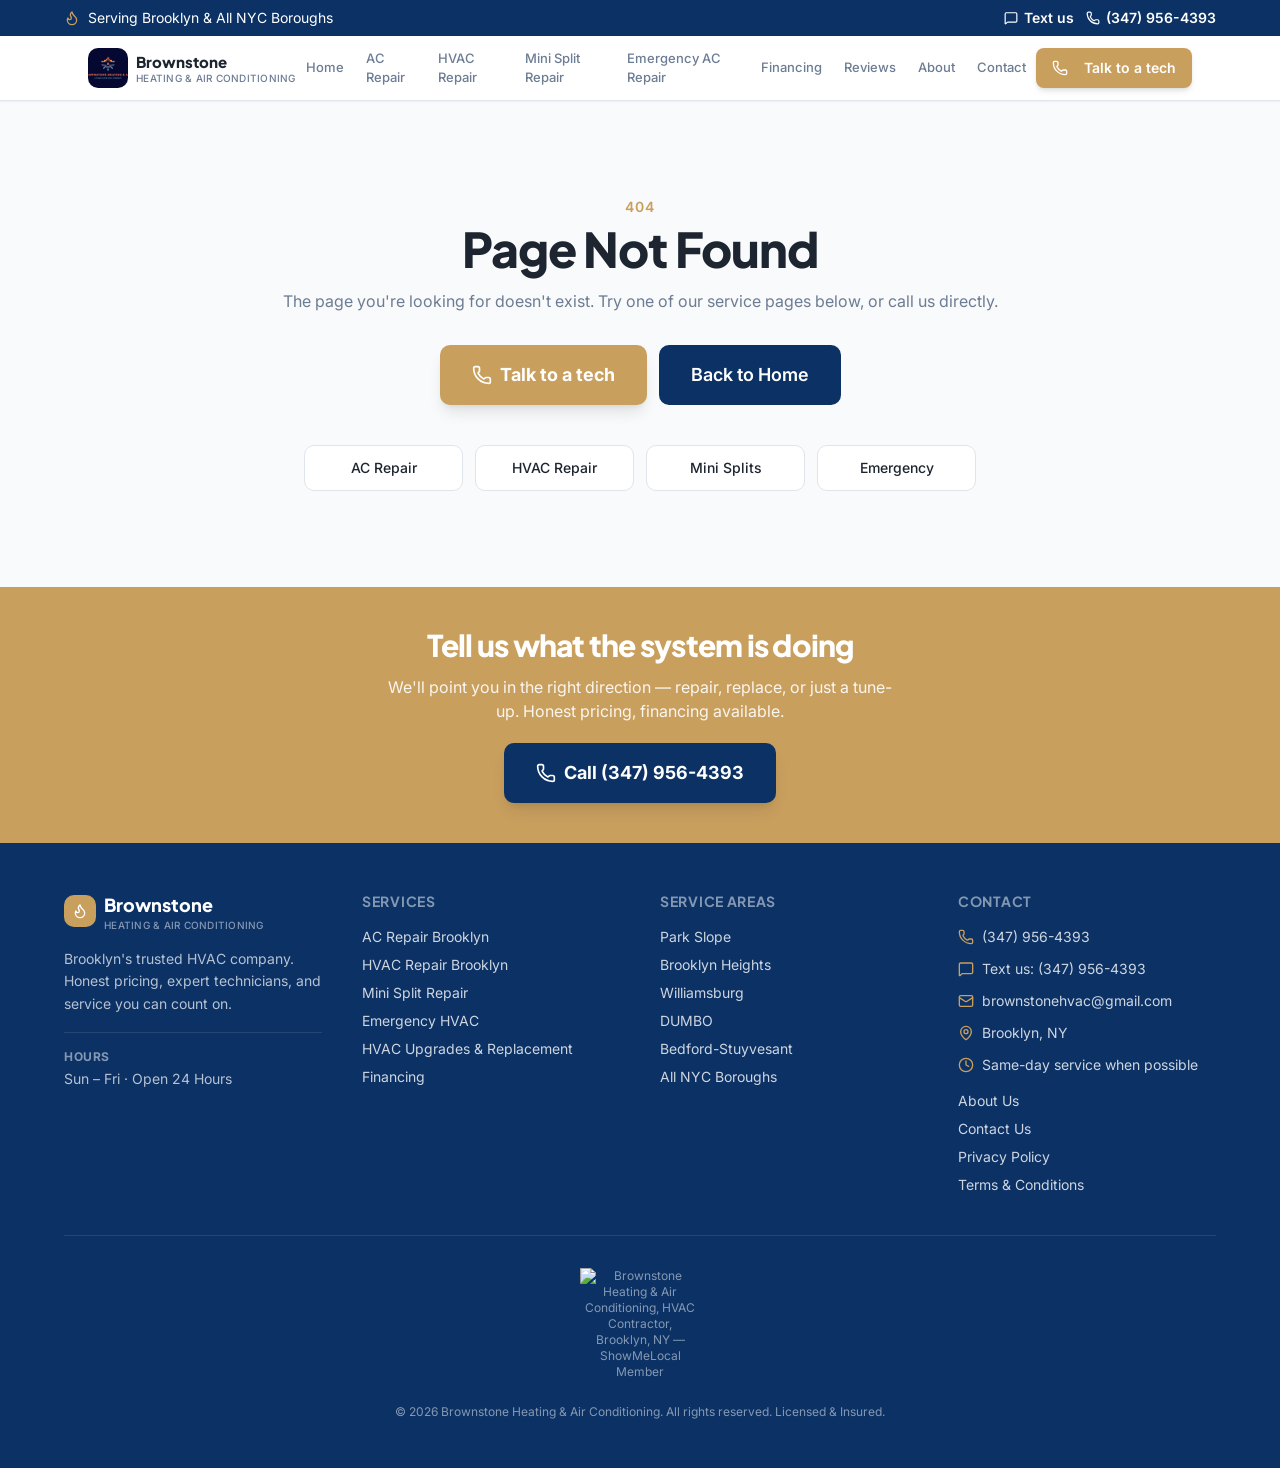
==== commit d746d3b4: "Fix schema across all pages: correct phone, address, geo, hours, add rating + sameAs - Phone: 347-95" ====
--- a/index.html
+++ b/index.html
@@ -40,24 +40,31 @@
     <script type="application/ld+json">
     {
       "@context": "https://schema.org",
-      "@type": "HVACBusiness",
+      "@type": ["HVACBusiness", "LocalBusiness"],
       "@id": "https://brownstoneheatingac.com/#business",
       "name": "Brownstone Heating & Air Conditioning",
-      "telephone": "+1-347-956-4393",
+      "telephone": "+1-347-997-3360",
       "url": "https://brownstoneheatingac.com",
       "image": "https://brownstoneheatingac.com/og-image.jpg",
       "logo": "https://brownstoneheatingac.com/logo.png",
+      "priceRange": "$$",
       "address": {
         "@type": "PostalAddress",
+        "streetAddress": "2920 Avenue R, Suite 237",
         "addressLocality": "Brooklyn",
         "addressRegion": "NY",
-        "postalCode": "11201",
+        "postalCode": "11229",
         "addressCountry": "US"
       },
       "geo": {
         "@type": "GeoCoordinates",
-        "latitude": 40.6782,
-        "longitude": -73.9442
+        "latitude": 40.6125,
+        "longitude": -73.9447
+      },
+      "aggregateRating": {
+        "@type": "AggregateRating",
+        "ratingValue": "4.9",
+        "reviewCount": "59"
       },
       "areaServed": [
         { "@type": "City", "name": "Brooklyn" },
@@ -69,17 +76,22 @@
         {
           "@type": "OpeningHoursSpecification",
           "dayOfWeek": ["Monday","Tuesday","Wednesday","Thursday","Friday"],
-          "opens": "09:00",
-          "closes": "17:00"
+          "opens": "00:00",
+          "closes": "23:59"
         },
         {
           "@type": "OpeningHoursSpecification",
-          "dayOfWeek": "Sunday",
+          "dayOfWeek": ["Sunday"],
           "opens": "09:00",
           "closes": "15:00"
         }
       ],
-      "priceRange": "$$"
+      "sameAs": [
+        "https://www.facebook.com/brownstoneheatingac",
+        "https://www.instagram.com/brownstoneheatingac",
+        "https://www.yelp.com/biz/brownstone-heating-and-air-conditioning-brooklyn-3",
+        "https://www.thumbtack.com/ny/brooklyn/central-air-conditioning-repair/brownstone-heating-air-conditioning-llc/service/211093323998258427"
+      ]
     }
     </script>
     <script type="module" crossorigin src="/assets/index-CJ6NdyYL.js"></script>
